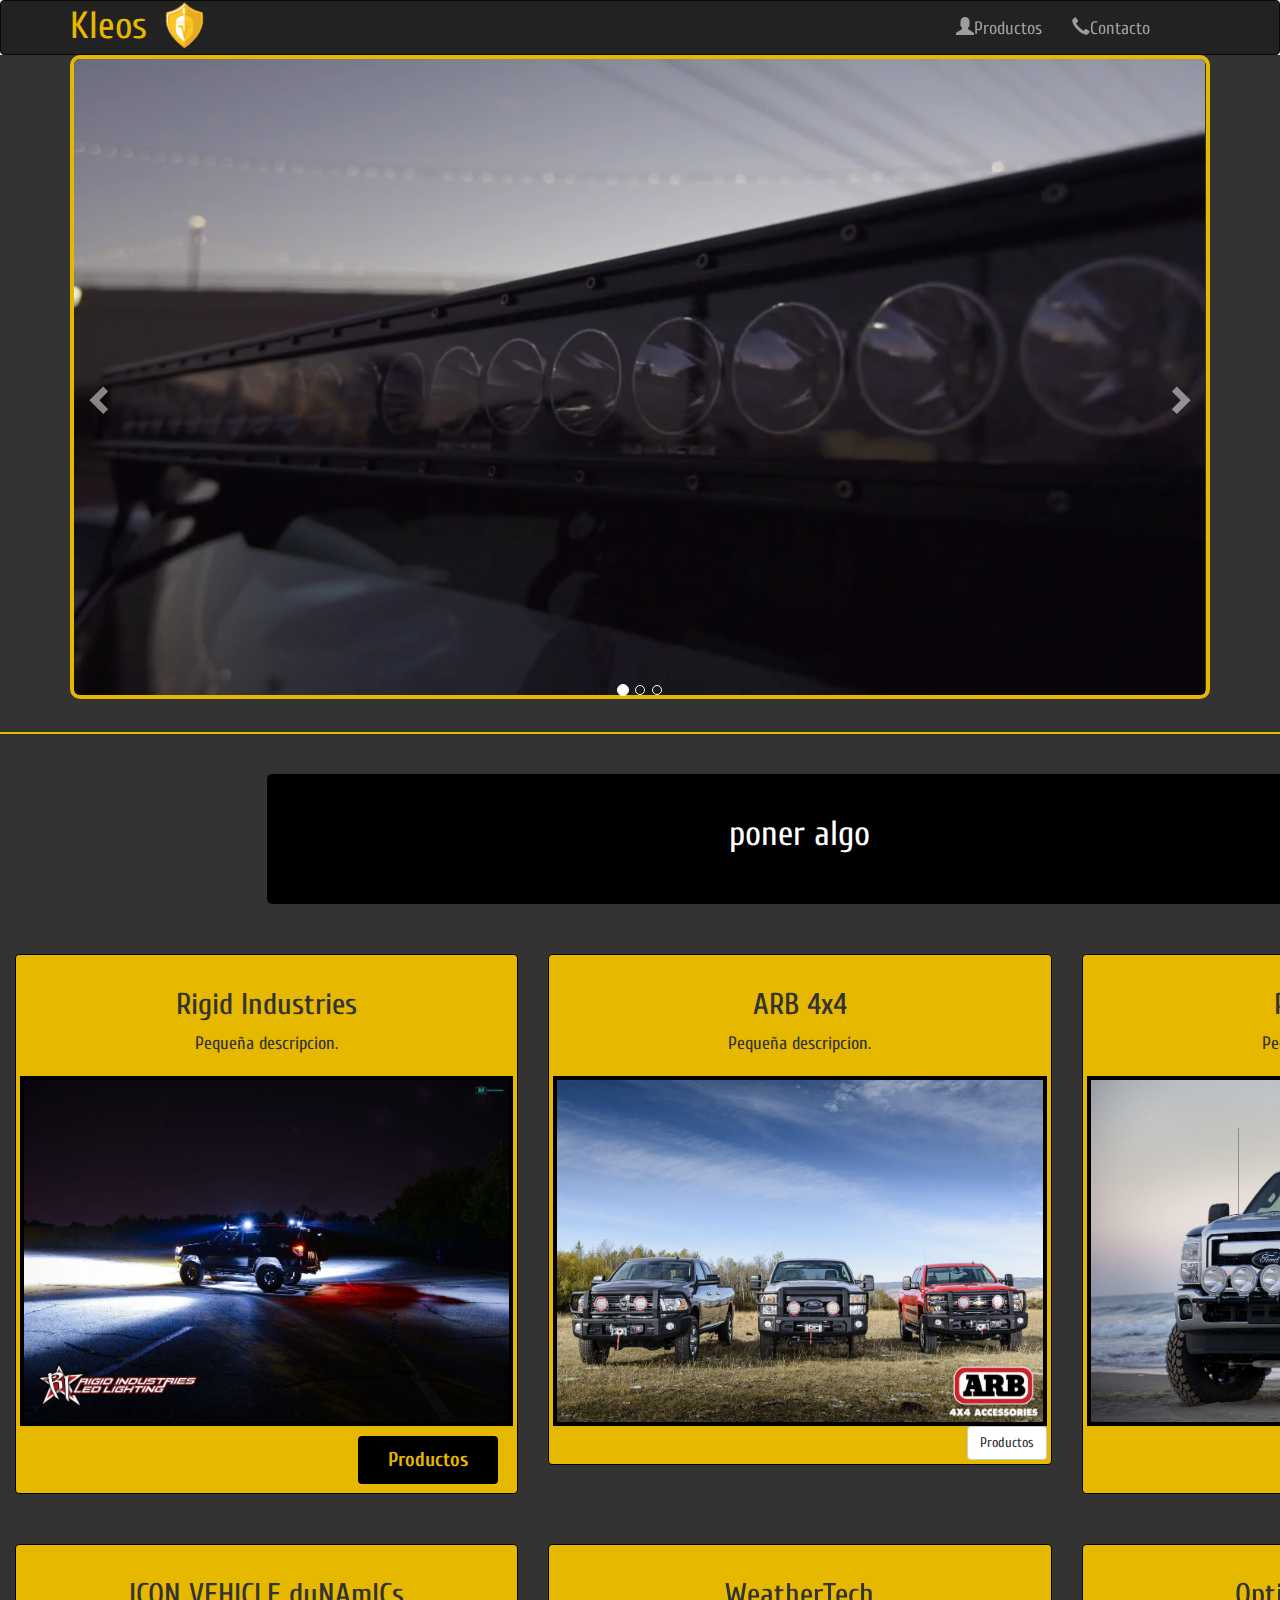
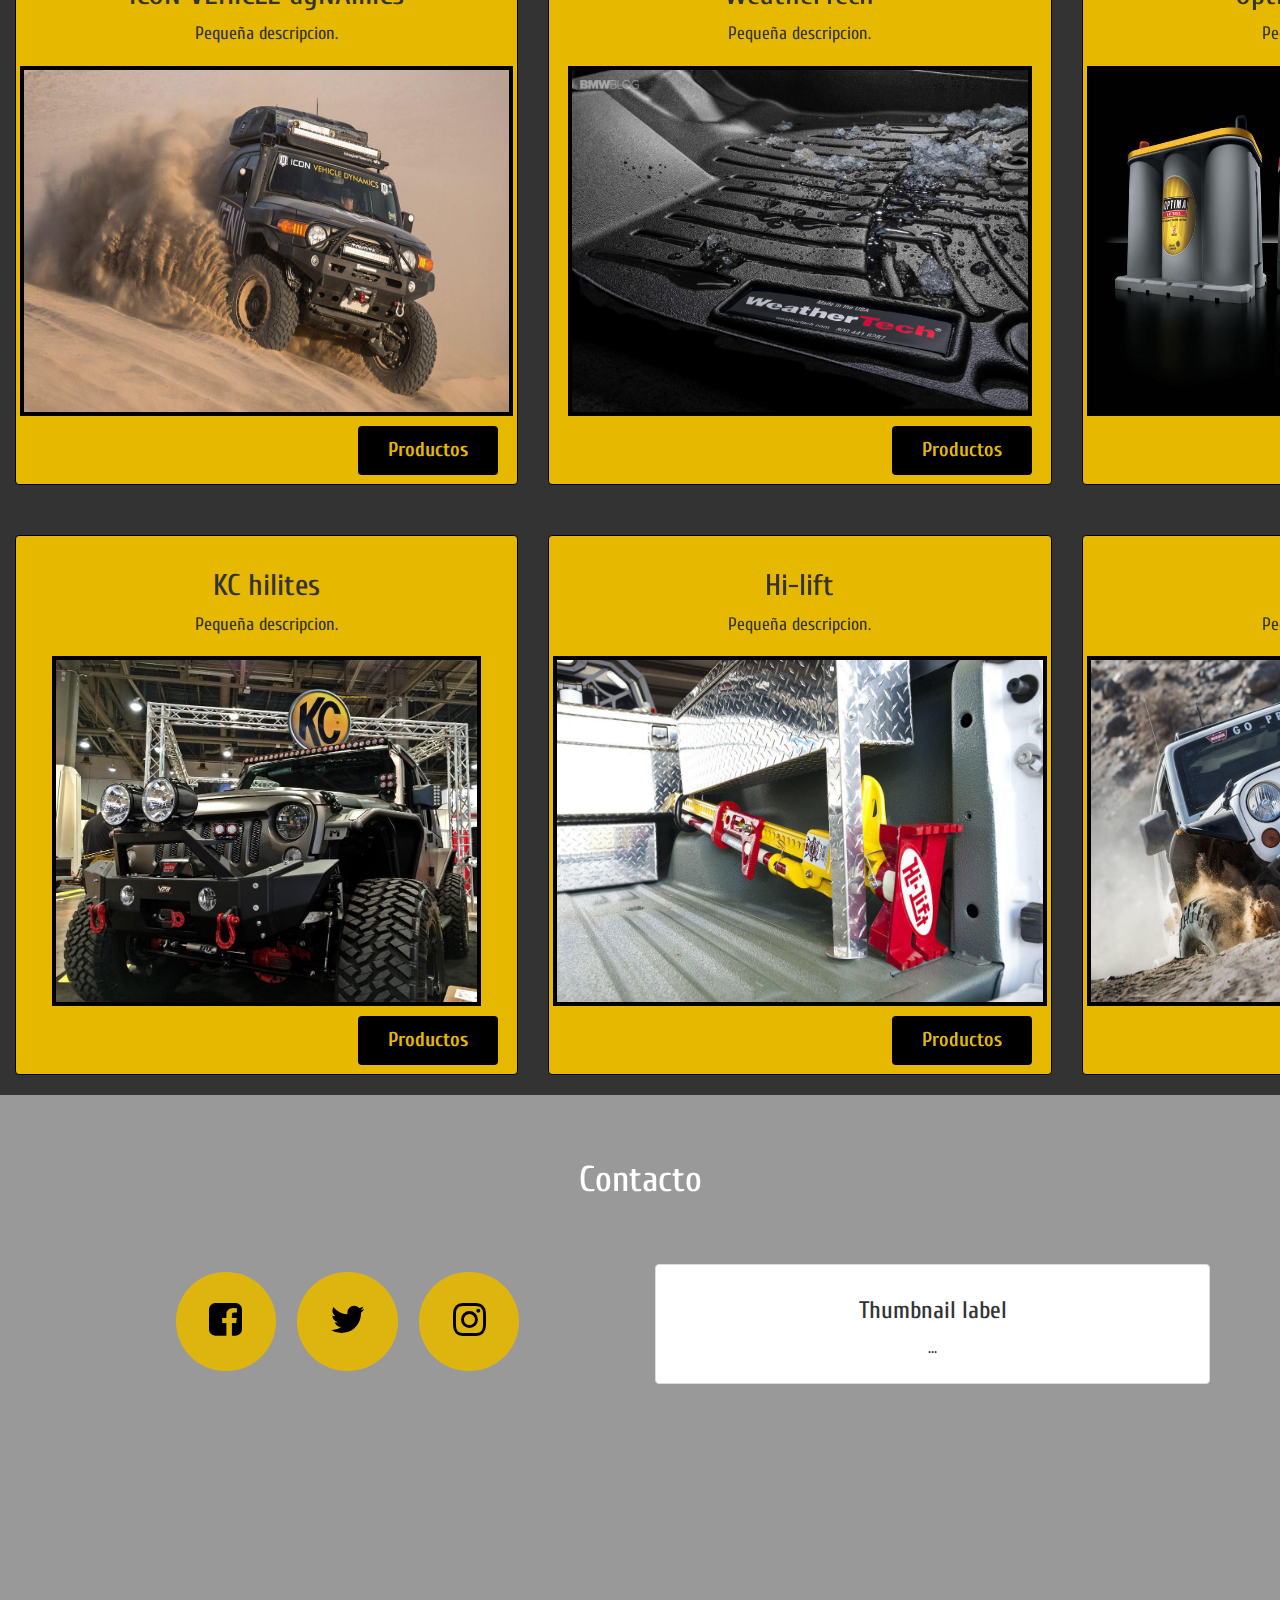
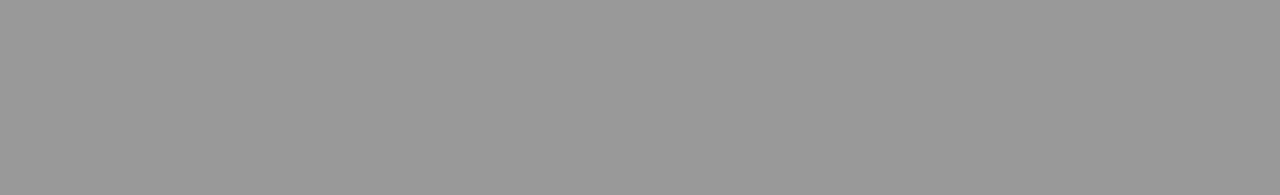
==== index.html @ 81c23a75 "Pagina Kleos" ====
<!DOCTYPE html>
<html>
<head>
	<title>Kleos Industries</title>
	<meta charset="utf-8">
	<link href="https://fonts.googleapis.com/css?family=Cuprum" rel="stylesheet">
	<link rel="stylesheet" href="https://maxcdn.bootstrapcdn.com/bootstrap/3.3.6/css/bootstrap.min.css">
	<link rel="stylesheet" type="text/css" href="CSS/style.css">
	<script src="https://ajax.googleapis.com/ajax/libs/jquery/1.12.2/jquery.min.js"></script>
	<script src="https://maxcdn.bootstrapcdn.com/bootstrap/3.3.6/js/bootstrap.min.js"></script>
	<link rel="stylesheet" href="https://maxcdn.bootstrapcdn.com/font-awesome/4.6.3/css/font-awesome.min.css">
</head>
<body>
	<header>
		<nav class="navbar navbar-inverse" id="nav">
		  <div class="container">
		    <div class="navbar-header">
		      <button type="button" class="navbar-toggle" data-toggle="collapse" data-target="#myNavbar">
		        <span class="icon-bar"></span>
		        <span class="icon-bar"></span>
		        <span class="icon-bar"></span>
		      </button>
		      <a href="index.html" class="navbar-brand" id="titulo">Kleos</a>
		      <a href="index.html"><img src="Images/simbolo.png" id="simbolo" alt="Simbolo"></a>
		    </div>
		  	<div class="collapse navbar-collapse" id="myNavbar">
		    	<ul class="nav navbar-nav navbar-right">
		        <li><a href="#prd1"><span class="glyphicon glyphicon-user"></span>Productos</a></li>
		        <li><a href="#sc1"><span class="glyphicon glyphicon-earphone"></span>Contacto</a></li>
		      </ul>
		    </div>
		  </div>
		</nav>

		<div id="carousel-example-generic" class="carousel slide" data-ride="carousel">
			<ol class="carousel-indicators">
			  <li data-target="#carousel-example-generic" data-slide-to="0" class="active"></li>
			  <li data-target="#carousel-example-generic" data-slide-to="1"></li>
			  <li data-target="#carousel-example-generic" data-slide-to="2"></li>
		  </ol>
		  <div class="carousel-inner" role="listbox">
			  <div class="item active" id="videocaru">
			    <video autoplay loop muted>
			      <source src="Images/rigid.mp4" type="video/mp4">
			    </video>

			  </div>
			  <div class="item" id="imgcaru">
			    <img src="Images/kleos.jpg" alt="Kleos Carrusel">
			    <div class="carousel-caption">

			    </div>
			  </div>
			</div>
			<a class="left carousel-control" id="control" href="#carousel-example-generic" role="button" data-slide="prev">
			  <span class="glyphicon glyphicon-chevron-left" aria-hidden="true"></span>
			  <span class="sr-only">Previous</span>
			</a>
			<a class="right carousel-control" id="control" href="#carousel-example-generic" role="button" data-slide="next">
			  <span class="glyphicon glyphicon-chevron-right" aria-hidden="true"></span>
			  <span class="sr-only">Next</span>
			</a>
		</div>
	</header>
	<section class="productos" id="prd1">
		<div class="container" id="prodc">
			<div class="row">
				<div class="col-xs-8 col-xs-offset-2 col-sm-6 col-md-8 col-md-offset-2" id="encabezado">
					<p class="text-center"> poner algo</p>
				</div>	
			</div>

			<div class="row">

				<div class="col-xs-10 col-xs-offset-1 col-sm-6 col-md-4 col-md-offset-0">
					<div class="thumbnail" id="box">
					  <div class="caption">
					    <h2>Rigid Industries</h2>
					    <p>Pequeña descripcion.</p>
					  </div>
					  <img src="Images/rigidi.jpg" alt="Rigid">
					  <div class=text-right>
					    <a href="productosrigid.html"><button class="btn-info btn"><strong>Productos</strong></button></a>
					  </div> 
					</div>
				</div>
				
				<div class="col-xs-10 col-xs-offset-1 col-sm-6 col-md-4 col-md-offset-0">
					<div class="thumbnail" id="box">
					  <div class="caption">
					    <h2>ARB 4x4</h2>
					    <p>Pequeña descripcion.</p>
					  </div>
					  <img src="Images/ARB.jpg" alt="Arb4x4">
					  <div class=text-right>
					    <a href="#" class="btn btn-default" role="button" data-toggle="modal" data-target="#arbmodal">Productos</a>
					  </div> 
					</div>
				</div>

				<div class="col-xs-10 col-xs-offset-1 col-sm-6 col-md-4 col-md-offset-0">
					<div class="thumbnail" id="box">
					  <div class="caption">
					    <h2>PRO COMP</h2>
					    <p>Pequeña descripcion.</p>
					  </div>
					  <img src="Images/procomp.jpg" alt="...">
					  <div class=text-right>
					    <a href="index2.html"><button class="btn-info btn"><strong>Productos</strong></button></a>
					  </div> 
					</div>
				</div>

				<div class="col-xs-10 col-xs-offset-1 col-sm-6 col-md-4 col-md-offset-0">
					<div class="thumbnail" id="box">
					  <div class="caption">
					    <h2>ICON VEHICLE dyNAmICs</h2>
					    <p>Pequeña descripcion.</p>
					  </div>
					  <img src="Images/ICONV.jpg" alt="...">
					  <div class=text-right>
					    <a href="index2.html"><button class="btn-info btn"><strong>Productos</strong></button></a>
					  </div> 
					</div>
				</div>

				<div class="col-xs-10 col-xs-offset-1 col-sm-6 col-md-4 col-md-offset-0">
					<div class="thumbnail" id="box">
					  <div class="caption">
					    <h2>WeatherTech</h2>
					    <p>Pequeña descripcion.</p>
					  </div>
					  <img src="Images/WET.jpg" alt="...">
					  <div class=text-right>
					    <a href="index2.html"><button class="btn-info btn"><strong>Productos</strong></button></a>
					  </div> 
					</div>
				</div>

				<div class="col-xs-10 col-xs-offset-1 col-sm-6 col-md-4 col-md-offset-0">
					<div class="thumbnail" id="box">
					  <div class="caption">
					    <h2>Optima Batteries</h2>
					    <p>Pequeña descripcion.</p>
					  </div>
					  <img src="Images/opti.jpg" alt="...">
					  <div class=text-right>
					    <a href="index2.html"><button class="btn-info btn"><strong>Productos</strong></button></a>
					  </div> 
					</div>
				</div>

				<div class="col-xs-10 col-xs-offset-1 col-sm-6 col-md-4 col-md-offset-0">
					<div class="thumbnail" id="box">
					  <div class="caption">
					    <h2>KC hilites</h2>
					    <p>Pequeña descripcion.</p>
					  </div>
					  <img src="Images/KC.jpg" alt="...">
					  <div class=text-right>
					    <a href="index2.html"><button class="btn-info btn"><strong>Productos</strong></button></a>
					  </div> 
					</div>
				</div>

				<div class="col-xs-10 col-xs-offset-1 col-sm-6 col-md-4 col-md-offset-0">
					<div class="thumbnail" id="box">
					  <div class="caption">
					    <h2>Hi-lift</h2>
					    <p>Pequeña descripcion.</p>
					  </div>
					  <img src="Images/hil.jpg" alt="...">
					  <div class=text-right>
					    <a href="index2.html"><button class="btn-info btn"><strong>Productos</strong></button></a>
					  </div> 
					</div>
				</div>

				<div class="col-xs-10 col-xs-offset-1 col-sm-6 col-md-4 col-md-offset-0">
					<div class="thumbnail" id="box">
					  <div class="caption">
					    <h2>WARN</h2>
					    <p>Pequeña descripcion.</p>
					  </div>
					  <img src="Images/warn.jpg" alt="...">
					  <div class=text-right>
					    <a href="index2.html"><button class="btn-info btn"><strong>Productos</strong></button></a>
					  </div> 
					</div>
				</div>
			</div>
		</div>
	</section>
	<section class="social" id="sc1">
		<video autoplay loop muted>
			<source src="Images/Rigidsocial1.mp4" type="video/mp4">
		</video>
		<div class="container">
			<div class="row">
				<h1 class="text-center">Contacto</h1>
				<div class="col-xs-8 col-xs-offset-2 col-sm-2 col-md-6 col-md-offset-0" id="simbsoci">
					<a href="" target="_blank"><i class="fa fa-facebook-square" aria-hidden="true"></i></a>
					<a href="" target="_blank"><i class="fa fa-twitter" aria-hidden="true"></i></a>
					<a href="" target="_blank"><i class="fa fa-instagram" aria-hidden="true"></i></a>
				</div>
				<div class="col-xs-8 col-xs-offset-2 col-sm-2 col-md-6 col-md-offset-0">
					<div class="thumbnail">
			     <div class="caption">
		        <h3>Thumbnail label</h3>
				        <p>...</p>
				    </div>
				  </div>	
				</div>
			</div>
		</div>
	</section>
	<div class="modal fade" id="arbmodal" role="dialog">
      <div class="modal-dialog">
        <div class="modal-content">
          <div class="modal-header">
            <button type="button" class="close" data-dismiss="modal">&times;</button>
            <h2 class="modal-title">ARB 4x4</h2>
          </div>
          <div class="modal-body">
          </div>
          <div class="modal-footer">
            <button type="button" class="btn btn-default" data-dismiss="modal">Cerrar</button>
          </div>
        </div>  
      </div>
    </div>
</body>
</html>
---- CSS/style.css ----
body{
	font-family: 'Cuprum', sans-serif;
	font-size: 18px;
}

#nav{
	margin-bottom: 0;
}

#titulo{
	color:#e6b800;
	font-size: 38px;
	text-decoration: none;
}

#simbolo{
	width: 45px;
}

#nav ul{
	margin-right: 30px;
}

#control {
    background: none;
}

.carousel-inner{
	text-align: center;
	background: #333;
	border-bottom:2px #e6b800 solid;
	padding-bottom: 0;
}

#videocaru{
	padding-bottom: 15px;
}

#imgcaru{
	padding-bottom: 25px;
}

.carousel img{
	width: 94%;
	position: center fixed;
	margin-left: auto;
	margin-right: auto;
	border:4px #e6b800 solid;
	border-radius: 10px;
}

.carousel video {	
	width: 89%;
	border:4px #e6b800 solid;
	border-radius: 10px;
}

#box{
	text-align: center;
	background: #e6b800;
	border-color: black;
	margin-top: 30px;
}

#box img{
	height: 350px;
}

.thumbnail button{
	color:#e6b800;
	border: none;
	font-size: 20px;
	margin:10px 15px 5px;
	padding: 10px 30px;
	background: black;
	webkit-transition: all .5s;
    -moz-transition: all .5s;
    transition: all .5s;
}

.thumbnail button:hover{
	background:#d9d9d9;
	color:black;	
}

#encabezado{
	color: white;
	background: black;
	font-size: 35px;
	padding: 35px 0;
	margin-top: 40px;
	margin-bottom: 20px;
	border-radius: 5px;
}

.productos{
	background:#333;
}

.productos img{
	border: 4px black solid;
}

.social{
	color: white;
	background:linear-gradient(rgba(0, 0, 0, 0.4), rgba(0, 0, 0, 0.4));
	text-align: center;	
	height: 700px;
}

.social h1{
	margin: 65px 0;
}

.social a{
	background-color:rgba(230, 184, 0, 0.9);
	color: black;
	padding: 5% 6% ;
	font-size: 38px;
	border-radius: 50%;
	font-weight: bold;
	margin: 0 8px;
	webkit-transition: all .5s;
    -moz-transition: all .5s;
    transition: all .5s;
}

.social a:hover {
	background-color:#d9d9d9;
}

#simbsoci{
	margin-top:30px;
	margin-bottom:60px;
}

.social video{
	position: fixed;
	top: 50%;
	left: 50%;
	min-width: 100%;
	min-height: 100%;	
	width: auto;
	height: auto;
	z-index: -100;
	transform: translateX(-50%) translateY(-50%);	
}

@media(min-width:1200px){
	#prodc{
		width: 1600px;
	}	

	#videocaru{
		padding-bottom: 25px;
	}

	#imgcaru{
		padding-bottom:40px; 
	}
}
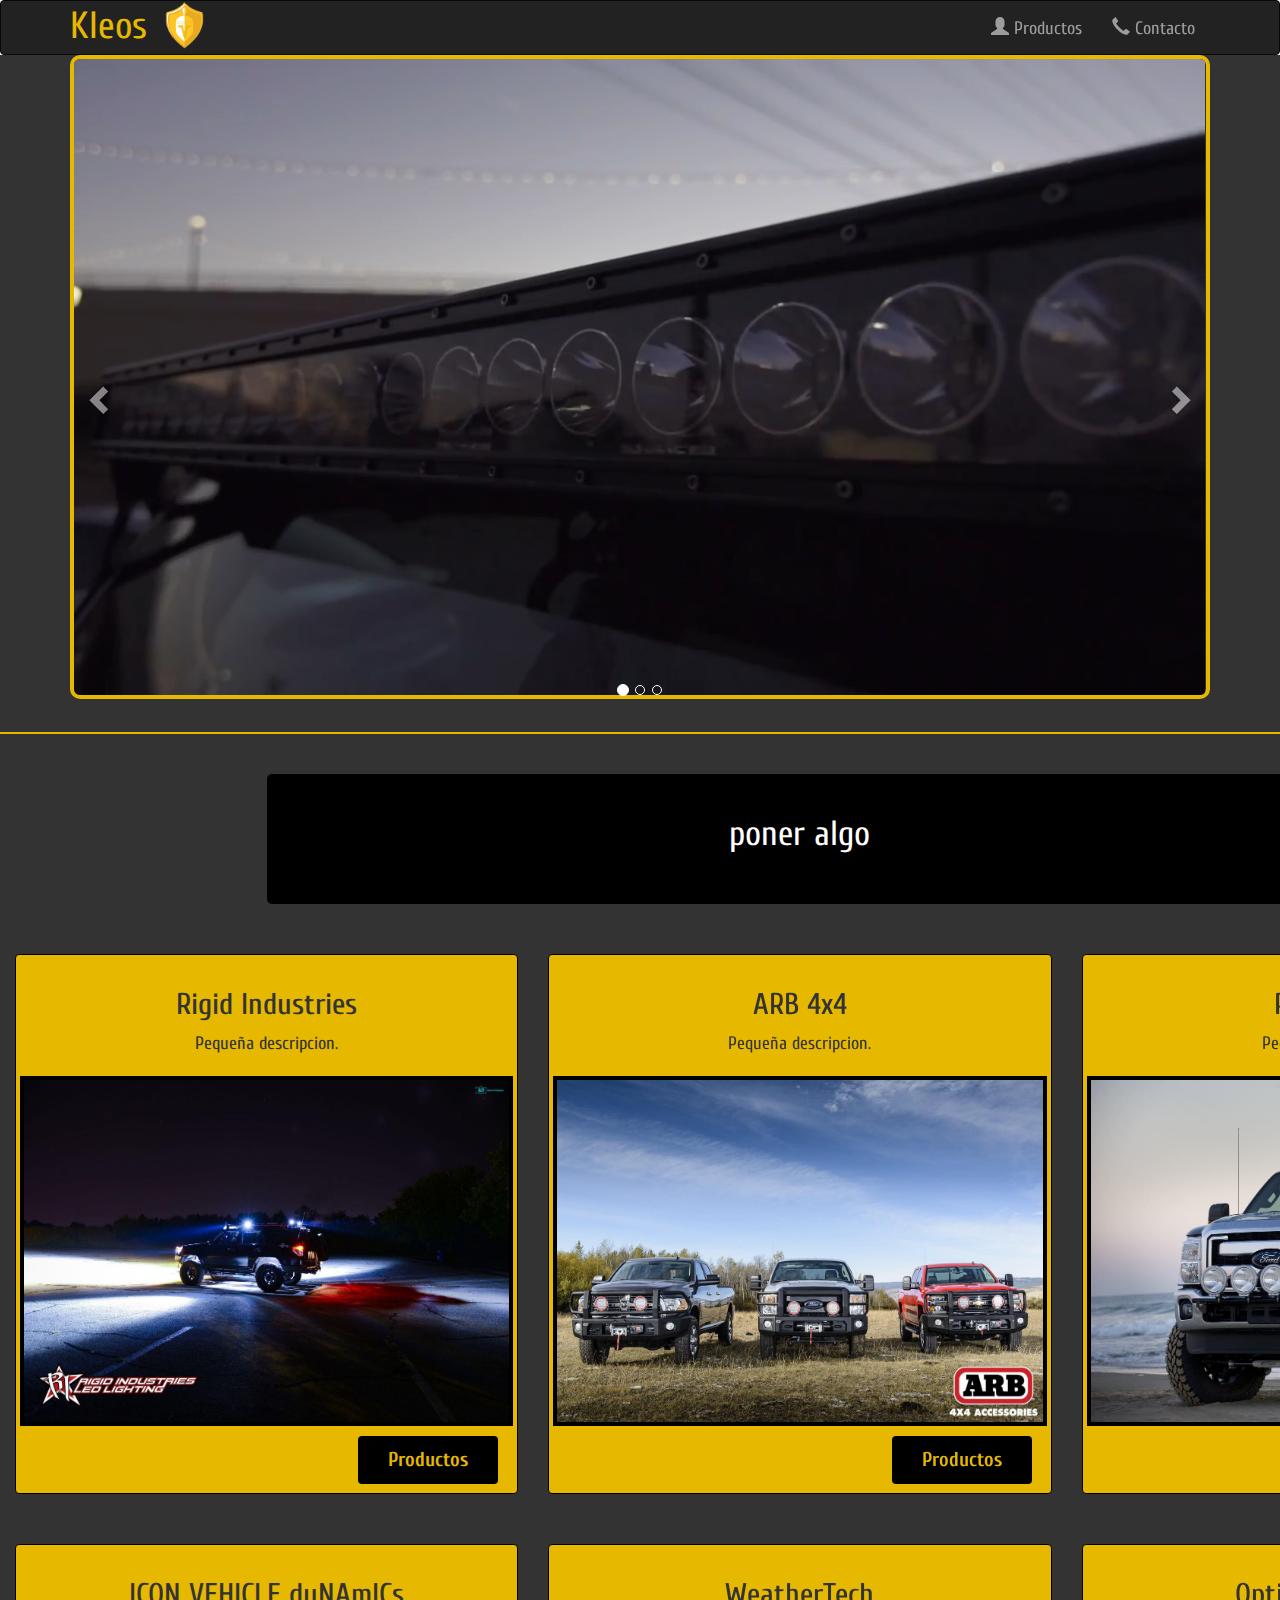
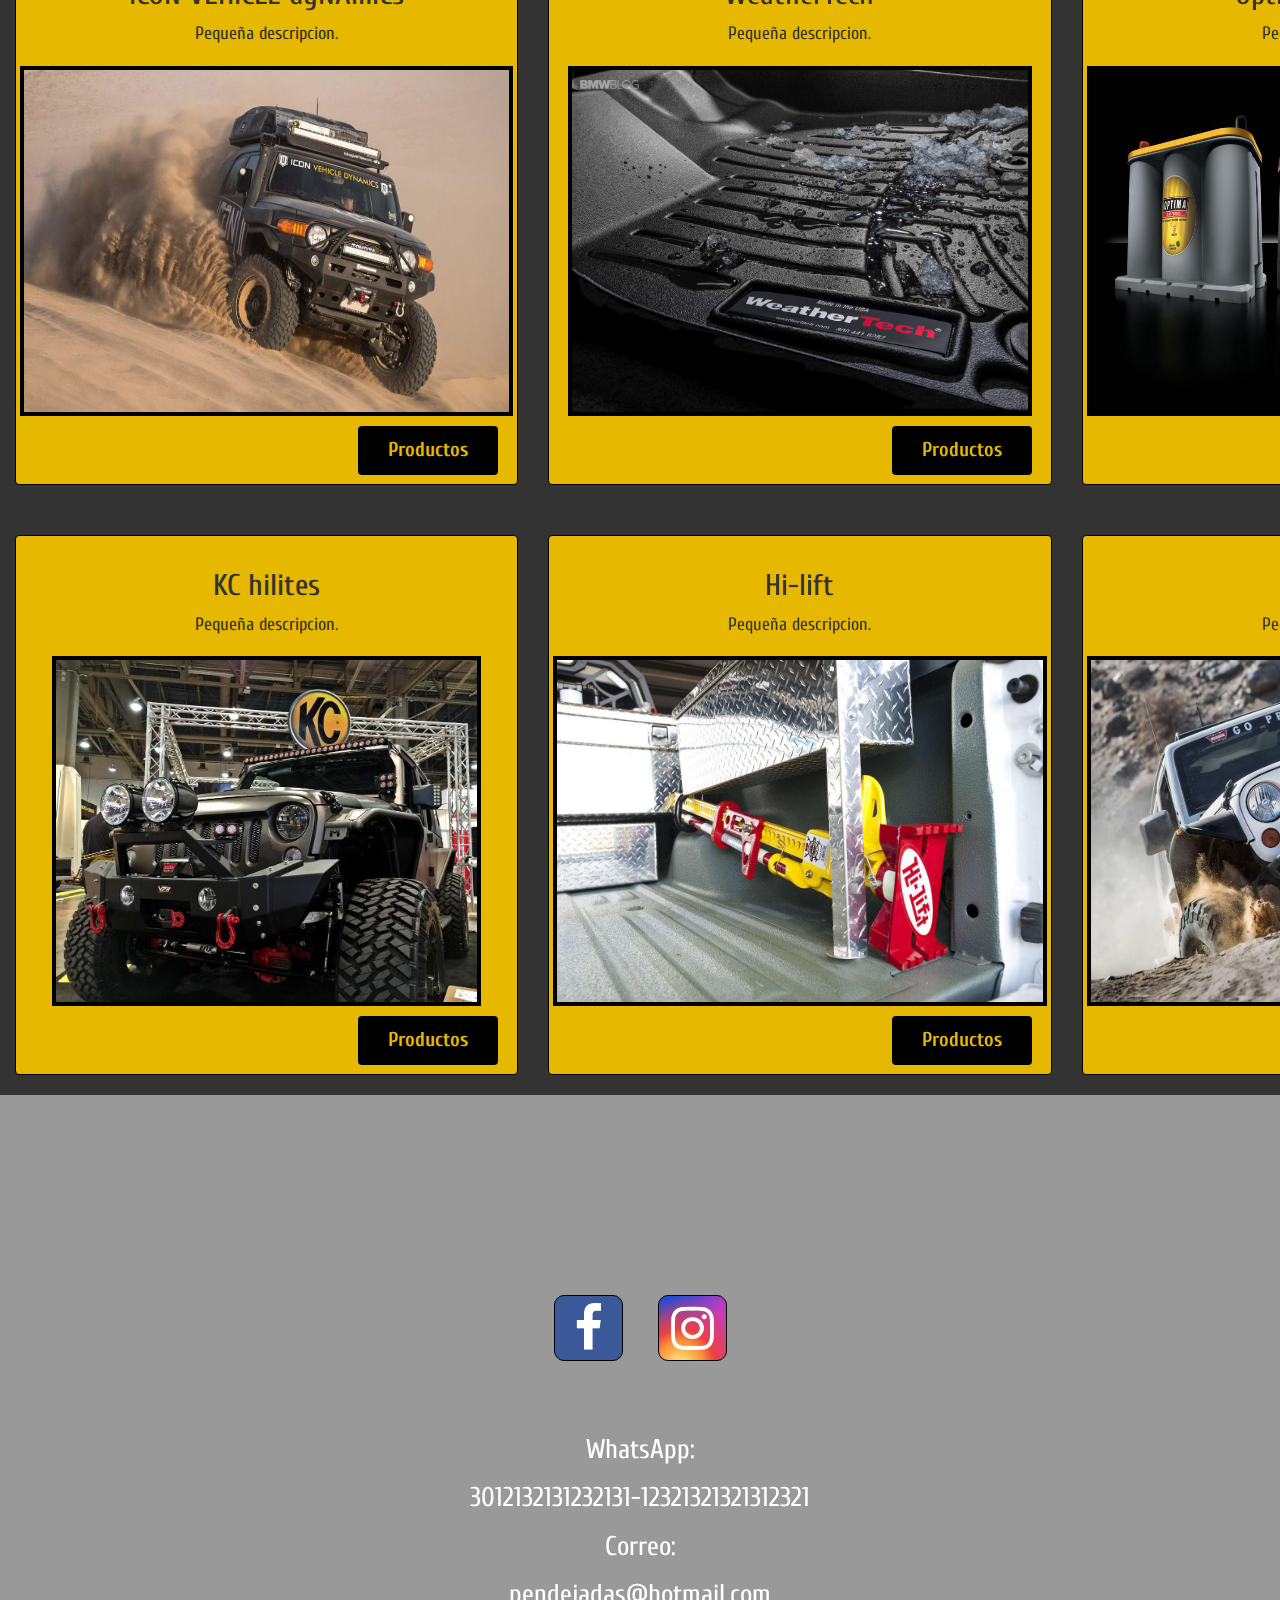
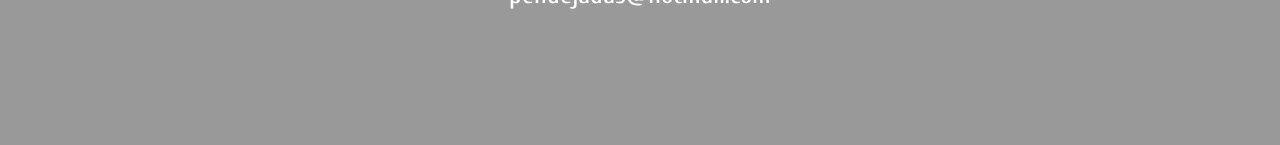
==== commit 236345c3: "Segunda version" ====
--- a/index.html
+++ b/index.html
@@ -2,6 +2,8 @@
 <html>
 <head>
 	<title>Kleos Industries</title>
+	<link rel="shortcut icon" href="Images/simbolo.png" type="">
+	<link rel="icon" href="Images/simbolo.png" type="">
 	<meta charset="utf-8">
 	<link href="https://fonts.googleapis.com/css?family=Cuprum" rel="stylesheet">
 	<link rel="stylesheet" href="https://maxcdn.bootstrapcdn.com/bootstrap/3.3.6/css/bootstrap.min.css">
@@ -25,8 +27,8 @@
 		    </div>
 		  	<div class="collapse navbar-collapse" id="myNavbar">
 		    	<ul class="nav navbar-nav navbar-right">
-		        <li><a href="#prd1"><span class="glyphicon glyphicon-user"></span>Productos</a></li>
-		        <li><a href="#sc1"><span class="glyphicon glyphicon-earphone"></span>Contacto</a></li>
+		        <li><a href="#prd1"><span class="glyphicon glyphicon-user"></span> Productos</a></li>
+		        <li><a href="#sc1"><span class="glyphicon glyphicon-earphone"></span> Contacto</a></li>
 		      </ul>
 		    </div>
 		  </div>
@@ -65,14 +67,14 @@
 	<section class="productos" id="prd1">
 		<div class="container" id="prodc">
 			<div class="row">
-				<div class="col-xs-8 col-xs-offset-2 col-sm-6 col-md-8 col-md-offset-2" id="encabezado">
+				<div class="col-xs-8 col-xs-offset-2 col-sm-6 col-sm-offset-2 col-md-8 col-md-offset-2" id="encabezado">
 					<p class="text-center"> poner algo</p>
 				</div>	
 			</div>
 
 			<div class="row">
 
-				<div class="col-xs-10 col-xs-offset-1 col-sm-6 col-md-4 col-md-offset-0">
+				<div class="col-xs-10 col-xs-offset-1 col-sm-4 col-md-offset-2 col-md-4 col-md-offset-0">
 					<div class="thumbnail" id="box">
 					  <div class="caption">
 					    <h2>Rigid Industries</h2>
@@ -80,25 +82,25 @@
 					  </div>
 					  <img src="Images/rigidi.jpg" alt="Rigid">
 					  <div class=text-right>
+					    <a href="Productos/productosrigid.html"><button class="btn-info btn"><strong>Productos</strong></button></a>
+					  </div> 
+					</div>
+				</div>
+				
+				<div class="col-xs-10 col-xs-offset-1 col-sm-4 col-md-offset-2 col-md-4 col-md-offset-0">
+					<div class="thumbnail" id="box">
+					  <div class="caption">
+					    <h2>ARB 4x4</h2>
+					    <p>Pequeña descripcion.</p>
+					  </div>
+					  <img src="Images/ARB.jpg" alt="Arb4x4">
+					  <div class=text-right>
 					    <a href="productosrigid.html"><button class="btn-info btn"><strong>Productos</strong></button></a>
 					  </div> 
 					</div>
 				</div>
-				
-				<div class="col-xs-10 col-xs-offset-1 col-sm-6 col-md-4 col-md-offset-0">
-					<div class="thumbnail" id="box">
-					  <div class="caption">
-					    <h2>ARB 4x4</h2>
-					    <p>Pequeña descripcion.</p>
-					  </div>
-					  <img src="Images/ARB.jpg" alt="Arb4x4">
-					  <div class=text-right>
-					    <a href="#" class="btn btn-default" role="button" data-toggle="modal" data-target="#arbmodal">Productos</a>
-					  </div> 
-					</div>
-				</div>
-
-				<div class="col-xs-10 col-xs-offset-1 col-sm-6 col-md-4 col-md-offset-0">
+
+				<div class="col-xs-10 col-xs-offset-1 col-sm-4 col-md-offset-2 col-md-4 col-md-offset-0">
 					<div class="thumbnail" id="box">
 					  <div class="caption">
 					    <h2>PRO COMP</h2>
@@ -111,7 +113,7 @@
 					</div>
 				</div>
 
-				<div class="col-xs-10 col-xs-offset-1 col-sm-6 col-md-4 col-md-offset-0">
+				<div class="col-xs-10 col-xs-offset-1 col-sm-4 col-md-offset-2 col-md-4 col-md-offset-0">
 					<div class="thumbnail" id="box">
 					  <div class="caption">
 					    <h2>ICON VEHICLE dyNAmICs</h2>
@@ -124,7 +126,7 @@
 					</div>
 				</div>
 
-				<div class="col-xs-10 col-xs-offset-1 col-sm-6 col-md-4 col-md-offset-0">
+				<div class="col-xs-10 col-xs-offset-1 col-sm-4 col-md-offset-2 col-md-4 col-md-offset-0">
 					<div class="thumbnail" id="box">
 					  <div class="caption">
 					    <h2>WeatherTech</h2>
@@ -137,7 +139,7 @@
 					</div>
 				</div>
 
-				<div class="col-xs-10 col-xs-offset-1 col-sm-6 col-md-4 col-md-offset-0">
+				<div class="col-xs-10 col-xs-offset-1 col-sm-4 col-md-offset-2 col-md-4 col-md-offset-0">
 					<div class="thumbnail" id="box">
 					  <div class="caption">
 					    <h2>Optima Batteries</h2>
@@ -150,7 +152,7 @@
 					</div>
 				</div>
 
-				<div class="col-xs-10 col-xs-offset-1 col-sm-6 col-md-4 col-md-offset-0">
+				<div class="col-xs-10 col-xs-offset-1 col-sm-4 col-md-offset-2 col-md-4 col-md-offset-0">
 					<div class="thumbnail" id="box">
 					  <div class="caption">
 					    <h2>KC hilites</h2>
@@ -163,7 +165,7 @@
 					</div>
 				</div>
 
-				<div class="col-xs-10 col-xs-offset-1 col-sm-6 col-md-4 col-md-offset-0">
+				<div class="col-xs-10 col-xs-offset-1 col-sm-4 col-md-offset-2 col-md-4 col-md-offset-0">
 					<div class="thumbnail" id="box">
 					  <div class="caption">
 					    <h2>Hi-lift</h2>
@@ -176,7 +178,7 @@
 					</div>
 				</div>
 
-				<div class="col-xs-10 col-xs-offset-1 col-sm-6 col-md-4 col-md-offset-0">
+				<div class="col-xs-10 col-xs-offset-1 col-sm-4 col-md-offset-2 col-md-4 col-md-offset-0">
 					<div class="thumbnail" id="box">
 					  <div class="caption">
 					    <h2>WARN</h2>
@@ -195,22 +197,16 @@
 		<video autoplay loop muted>
 			<source src="Images/Rigidsocial1.mp4" type="video/mp4">
 		</video>
-		<div class="container">
-			<div class="row">
-				<h1 class="text-center">Contacto</h1>
-				<div class="col-xs-8 col-xs-offset-2 col-sm-2 col-md-6 col-md-offset-0" id="simbsoci">
-					<a href="" target="_blank"><i class="fa fa-facebook-square" aria-hidden="true"></i></a>
-					<a href="" target="_blank"><i class="fa fa-twitter" aria-hidden="true"></i></a>
-					<a href="" target="_blank"><i class="fa fa-instagram" aria-hidden="true"></i></a>
-				</div>
-				<div class="col-xs-8 col-xs-offset-2 col-sm-2 col-md-6 col-md-offset-0">
-					<div class="thumbnail">
-			     <div class="caption">
-		        <h3>Thumbnail label</h3>
-				        <p>...</p>
-				    </div>
-				  </div>	
-				</div>
+		<div class="container" id="editsocial">
+			<div id="socicon">
+				<a href="" target="_blank"><i class="fa fa-facebook" id="face" aria-hidden="true"></i></a>
+				<a href="" target="_blank"><i class="fa fa-instagram" id="insta" aria-hidden="true"></i></a>								
+			</div>
+			<div id="num">
+		    <p>WhatsApp:</p>
+				<p>3012132131232131-12321321321312321</p>
+				<p>Correo:</p>
+				<p>pendejadas@hotmail.com</p>
 			</div>
 		</div>
 	</section>
--- a/CSS/style.css
+++ b/CSS/style.css
@@ -15,10 +15,6 @@
 
 #simbolo{
 	width: 45px;
-}
-
-#nav ul{
-	margin-right: 30px;
 }
 
 #control {
@@ -102,36 +98,51 @@
 }
 
 .social{
+	margin top: auto;
+	margin-bottom: auto;
 	color: white;
+	text-align: center;	
+	height: 650px;
 	background:linear-gradient(rgba(0, 0, 0, 0.4), rgba(0, 0, 0, 0.4));
-	text-align: center;	
-	height: 700px;
 }
 
-.social h1{
-	margin: 65px 0;
+
+#socicon{
+	margin-top: 200px;
+	margin-bottom: 70px;
 }
 
-.social a{
-	background-color:rgba(230, 184, 0, 0.9);
-	color: black;
-	padding: 5% 6% ;
-	font-size: 38px;
-	border-radius: 50%;
-	font-weight: bold;
-	margin: 0 8px;
+.social #insta{
+	border: 1.5px black solid;
+	margin-left: 30px;
+	padding:7px 12px;
+	border-radius: 10px;
+	font-size: 50px;
+	color: white;
+	background: linear-radial-gradient(32% 106%, circle cover, rgb(255, 225, 125) 0%, rgb(255, 205, 105) 10%, rgb(250, 145, 55) 28%, rgb(235, 65, 65) 42%, transparent 82%), -webkit-linear-gradient(-45deg, rgb(35, 75, 215) 12%, rgb(195, 60, 190) 58%);
+	background: radial-gradient(circle farthest-corner at 32% 106%, rgb(255, 225, 125) 0%, rgb(255, 205, 105) 10%, rgb(250, 145, 55) 28%, rgb(235, 65, 65) 42%, transparent 82%), linear-gradient(135deg, rgb(35, 75, 215) 12%, rgb(195, 60, 190) 58%);
+    transition: all 1s;
+}
+
+.social #face{
+	border: 1.5px black solid;
+	background-color:#3b5998;
+	color: white;
+	border-radius: 10px;
+	padding:7px 19px;
+	font-size: 50px;
 	webkit-transition: all .5s;
     -moz-transition: all .5s;
     transition: all .5s;
 }
 
-.social a:hover {
-	background-color:#d9d9d9;
+.social #insta:hover, #face:hover {
+	background:#e6b800;
+	color: black;
 }
 
-#simbsoci{
-	margin-top:30px;
-	margin-bottom:60px;
+.social #num{
+	font-size: 27px;	
 }
 
 .social video{
@@ -144,6 +155,7 @@
 	height: auto;
 	z-index: -100;
 	transform: translateX(-50%) translateY(-50%);	
+	opacity: 0.8px;
 }
 
 @media(min-width:1200px){
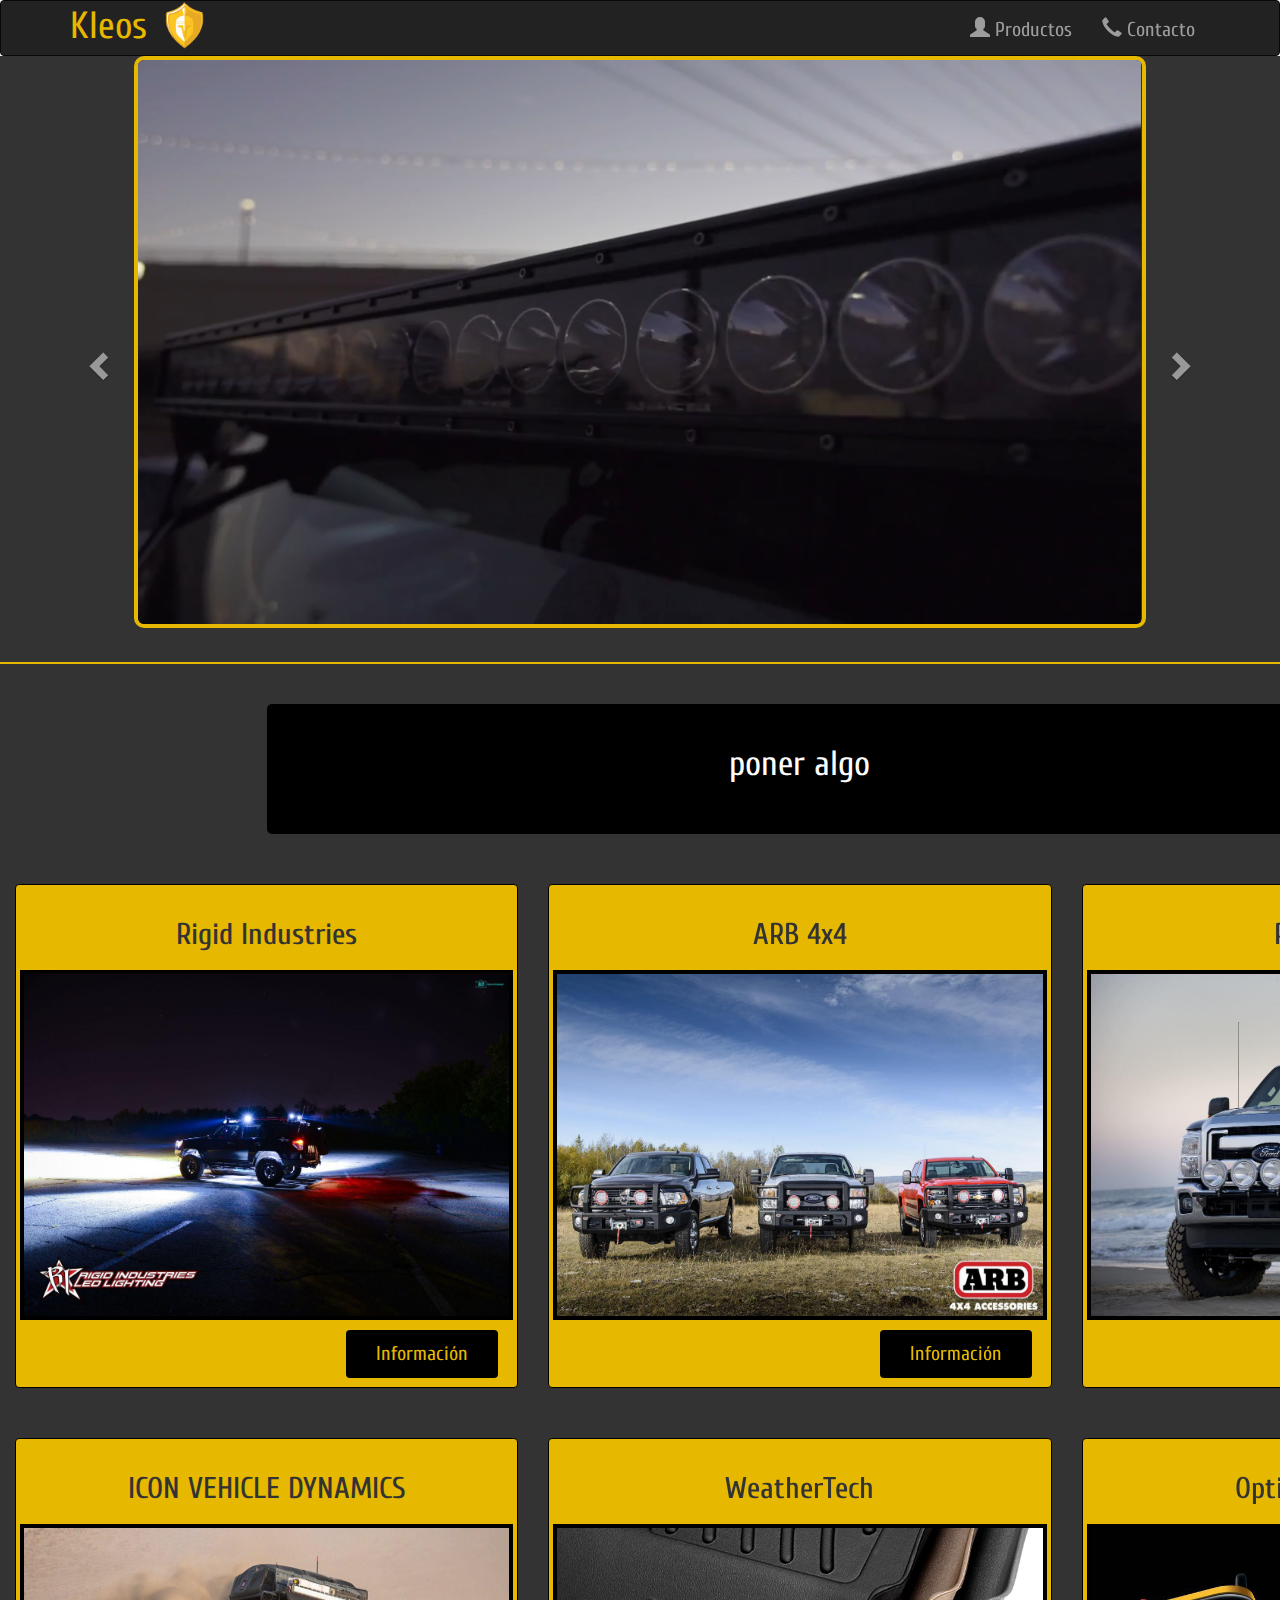
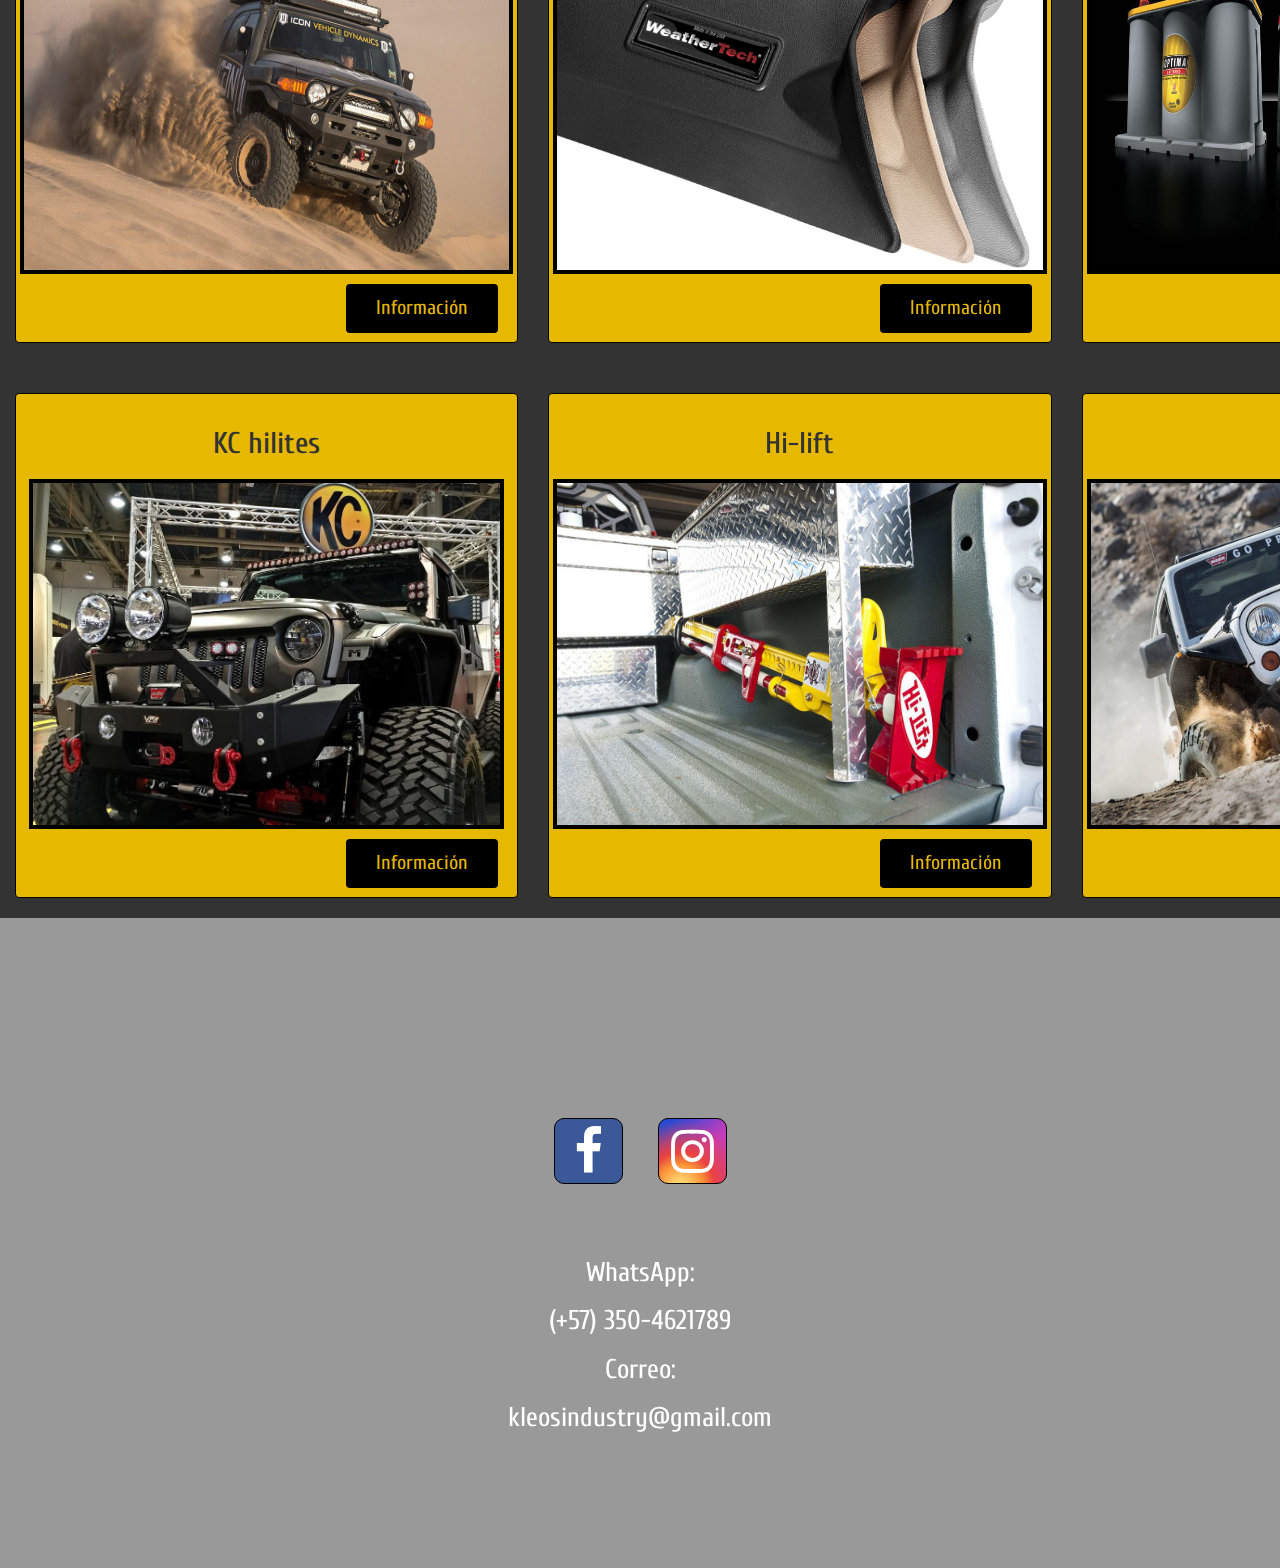
==== commit 24c6f0fa: "Tercera version" ====
--- a/index.html
+++ b/index.html
@@ -35,11 +35,6 @@
 		</nav>
 
 		<div id="carousel-example-generic" class="carousel slide" data-ride="carousel">
-			<ol class="carousel-indicators">
-			  <li data-target="#carousel-example-generic" data-slide-to="0" class="active"></li>
-			  <li data-target="#carousel-example-generic" data-slide-to="1"></li>
-			  <li data-target="#carousel-example-generic" data-slide-to="2"></li>
-		  </ol>
 		  <div class="carousel-inner" role="listbox">
 			  <div class="item active" id="videocaru">
 			    <video autoplay loop muted>
@@ -78,11 +73,10 @@
 					<div class="thumbnail" id="box">
 					  <div class="caption">
 					    <h2>Rigid Industries</h2>
-					    <p>Pequeña descripcion.</p>
 					  </div>
 					  <img src="Images/rigidi.jpg" alt="Rigid">
 					  <div class=text-right>
-					    <a href="Productos/productosrigid.html"><button class="btn-info btn"><strong>Productos</strong></button></a>
+					  	<a href="#" class="btn btn-default" role="button" data-toggle="modal" data-target="#RigidModal">Información</a>
 					  </div> 
 					</div>
 				</div>
@@ -91,11 +85,10 @@
 					<div class="thumbnail" id="box">
 					  <div class="caption">
 					    <h2>ARB 4x4</h2>
-					    <p>Pequeña descripcion.</p>
 					  </div>
 					  <img src="Images/ARB.jpg" alt="Arb4x4">
 					  <div class=text-right>
-					    <a href="productosrigid.html"><button class="btn-info btn"><strong>Productos</strong></button></a>
+					    <a href="#" class="btn btn-default" role="button" data-toggle="modal" data-target="#ARBmodal">Información</a>
 					  </div> 
 					</div>
 				</div>
@@ -104,24 +97,22 @@
 					<div class="thumbnail" id="box">
 					  <div class="caption">
 					    <h2>PRO COMP</h2>
-					    <p>Pequeña descripcion.</p>
 					  </div>
 					  <img src="Images/procomp.jpg" alt="...">
 					  <div class=text-right>
-					    <a href="index2.html"><button class="btn-info btn"><strong>Productos</strong></button></a>
-					  </div> 
-					</div>
-				</div>
-
-				<div class="col-xs-10 col-xs-offset-1 col-sm-4 col-md-offset-2 col-md-4 col-md-offset-0">
-					<div class="thumbnail" id="box">
-					  <div class="caption">
-					    <h2>ICON VEHICLE dyNAmICs</h2>
-					    <p>Pequeña descripcion.</p>
+					    <a href="#" class="btn btn-default" role="button" data-toggle="modal" data-target="#PROmodal">Información</a>
+					  </div> 
+					</div>
+				</div>
+
+				<div class="col-xs-10 col-xs-offset-1 col-sm-4 col-md-offset-2 col-md-4 col-md-offset-0">
+					<div class="thumbnail" id="box">
+					  <div class="caption">
+					    <h2>ICON VEHICLE DYNAMICS</h2>
 					  </div>
 					  <img src="Images/ICONV.jpg" alt="...">
 					  <div class=text-right>
-					    <a href="index2.html"><button class="btn-info btn"><strong>Productos</strong></button></a>
+					    <a href="#" class="btn btn-default" role="button" data-toggle="modal" data-target="#iconmodal">Información</a>
 					  </div> 
 					</div>
 				</div>
@@ -130,11 +121,10 @@
 					<div class="thumbnail" id="box">
 					  <div class="caption">
 					    <h2>WeatherTech</h2>
-					    <p>Pequeña descripcion.</p>
 					  </div>
 					  <img src="Images/WET.jpg" alt="...">
 					  <div class=text-right>
-					    <a href="index2.html"><button class="btn-info btn"><strong>Productos</strong></button></a>
+					    <a href="#" class="btn btn-default" role="button" data-toggle="modal" data-target="#weathermodal">Información</a>
 					  </div> 
 					</div>
 				</div>
@@ -143,11 +133,10 @@
 					<div class="thumbnail" id="box">
 					  <div class="caption">
 					    <h2>Optima Batteries</h2>
-					    <p>Pequeña descripcion.</p>
 					  </div>
 					  <img src="Images/opti.jpg" alt="...">
 					  <div class=text-right>
-					    <a href="index2.html"><button class="btn-info btn"><strong>Productos</strong></button></a>
+					    <a href="#" class="btn btn-default" role="button" data-toggle="modal" data-target="#OPTIMAmodal">Información</a>
 					  </div> 
 					</div>
 				</div>
@@ -156,11 +145,10 @@
 					<div class="thumbnail" id="box">
 					  <div class="caption">
 					    <h2>KC hilites</h2>
-					    <p>Pequeña descripcion.</p>
 					  </div>
 					  <img src="Images/KC.jpg" alt="...">
 					  <div class=text-right>
-					    <a href="index2.html"><button class="btn-info btn"><strong>Productos</strong></button></a>
+					    <a href="#" class="btn btn-default" role="button" data-toggle="modal" data-target="#kcmodal">Información</a>
 					  </div> 
 					</div>
 				</div>
@@ -169,11 +157,11 @@
 					<div class="thumbnail" id="box">
 					  <div class="caption">
 					    <h2>Hi-lift</h2>
-					    <p>Pequeña descripcion.</p>
+
 					  </div>
 					  <img src="Images/hil.jpg" alt="...">
 					  <div class=text-right>
-					    <a href="index2.html"><button class="btn-info btn"><strong>Productos</strong></button></a>
+					    <a href="#" class="btn btn-default" role="button" data-toggle="modal" data-target="#hiliftmodal">Información</a>
 					  </div> 
 					</div>
 				</div>
@@ -182,11 +170,10 @@
 					<div class="thumbnail" id="box">
 					  <div class="caption">
 					    <h2>WARN</h2>
-					    <p>Pequeña descripcion.</p>
 					  </div>
 					  <img src="Images/warn.jpg" alt="...">
 					  <div class=text-right>
-					    <a href="index2.html"><button class="btn-info btn"><strong>Productos</strong></button></a>
+					    <a href="#" class="btn btn-default" role="button" data-toggle="modal" data-target="#warnmodal">Información</a>
 					  </div> 
 					</div>
 				</div>
@@ -199,31 +186,355 @@
 		</video>
 		<div class="container" id="editsocial">
 			<div id="socicon">
-				<a href="" target="_blank"><i class="fa fa-facebook" id="face" aria-hidden="true"></i></a>
-				<a href="" target="_blank"><i class="fa fa-instagram" id="insta" aria-hidden="true"></i></a>								
+				<a href="https://www.facebook.com/kleosindustry" target="_blank"><i class="fa fa-facebook" id="face" aria-hidden="true"></i></a>
+				<a href="https://www.instagram.com/kleosindustry/" target="_blank"><i class="fa fa-instagram" id="insta" aria-hidden="true"></i></a>								
 			</div>
 			<div id="num">
-		    <p>WhatsApp:</p>
-				<p>3012132131232131-12321321321312321</p>
+		    	<p>WhatsApp:</p>
+				<p>(+57) 350-4621789</p>
 				<p>Correo:</p>
-				<p>pendejadas@hotmail.com</p>
+				<p>kleosindustry@gmail.com</p>
 			</div>
 		</div>
 	</section>
-	<div class="modal fade" id="arbmodal" role="dialog">
-      <div class="modal-dialog">
-        <div class="modal-content">
-          <div class="modal-header">
-            <button type="button" class="close" data-dismiss="modal">&times;</button>
-            <h2 class="modal-title">ARB 4x4</h2>
-          </div>
-          <div class="modal-body">
-          </div>
-          <div class="modal-footer">
-            <button type="button" class="btn btn-default" data-dismiss="modal">Cerrar</button>
-          </div>
-        </div>  
-      </div>
-    </div>
+
+
+	<div class="modal fade bs-example-modal-lg" tabindex="-1" role="dialog" aria-labelledby="myLargeModalLabel" id="RigidModal">
+  		<div class="modal-dialog modal-lg">
+      		<div class="modal-content">
+        		<div class="modal-header">
+         			<button type="button" class="close" data-dismiss="modal" id="botcerrar">&times;</button>
+          			<img src="Images/Logo Rigid.png" width="50%">
+        		</div>
+        		<div class="modal-body">
+          			<div class="row">
+          				<div class="col-xs-6">
+							<p class="text-center">
+							Sin duda alguna Rigid Industries es la mejor marca de luces led en el mercado. Perfecta para vehículos todo terreno, Rigid LED Lights ha creado las luces más eficientes y duraderas para todas tus necedidades. Ademas, hay de todos los tamaños, para que así puedas customizar tu vehiculo como más te guste.
+							</p>
+          				</div>
+          				<div class="col-xs-6 ">
+          					<img src="Images/rigidmodal1.jpg" alt="Rigid" width="100%">
+          				</div>
+          			</div>
+          			<div class="row">
+          				<div class="col-xs-12">
+          					<img src="Images/rigidmodal2.jpg" alt="Rigid" width="100%"> 
+          				</div>
+          			</div>
+         			<hr>
+          			<div class="row">
+          				<div class="col-xs-12">
+          					<h2 class="text-center"><strong>Contáctanos para más información.</strong></h2>
+          				</div>
+          			</div>
+        		</div>
+        		<div class="modal-footer">
+          			<button type="button" class="btn btn-default" data-dismiss="modal">Cerrar</button>
+        		</div>
+      		</div>  
+    	</div>
+  	</div>
+
+  	<div class="modal fade bs-example-modal-lg" tabindex="-1" role="dialog" aria-labelledby="myLargeModalLabel" id="ARBmodal">
+  		<div class="modal-dialog modal-lg">
+      		<div class="modal-content">
+        		<div class="modal-header">
+         			<button type="button" class="close" data-dismiss="modal" id="botcerrar">&times;</button>
+         			<div class="text-center">
+         				<img src="Images/arbmodal1.jpg">
+         			</div>
+        		</div>
+        		<div class="modal-body">
+          			<div class="row">
+          				<div class="col-xs-8 col-xs-offset-2">
+							<p class="text-center">
+							La marca mas grande de accesorios 4x4 en australia, se caracteriza por calidad, durabilidad y funcionalidad en sus productos, Ofrecemos desde suspensiones OLD MAN EMU a winches Warn y bloqueos de diferencial Air Lockers.
+							</p>
+          				</div>
+          			</div>
+          			<div class="row">
+          				<div class="col-xs-12">
+          					<img src="Images/arbmodal3.jpg" alt="ARB" width="100%"> 
+          				</div>
+          			</div>
+         			<hr>
+          			<div class="row">
+          				<div class="col-xs-12">
+          					<h2 class="text-center"><strong>Contáctanos para más información.</strong></h2>
+          				</div>
+          			</div>
+        		</div>
+        		<div class="modal-footer">
+          			<button type="button" class="btn btn-default" data-dismiss="modal">Cerrar</button>
+        		</div>
+      		</div>  
+    	</div>
+  	</div>
+
+  	<div class="modal fade bs-example-modal-lg" tabindex="-1" role="dialog" aria-labelledby="myLargeModalLabel" id="PROmodal">
+  		<div class="modal-dialog modal-lg">
+      		<div class="modal-content">
+        		<div class="modal-header">
+         			<button type="button" class="close" data-dismiss="modal" id="botcerrar">&times;</button>
+         			<div class="text-center">
+         				<img src="Images/promodal1.png" width="40%">
+         			</div>
+        		</div>
+        		<div class="modal-body">
+          			<div class="row">
+          				<div class="col-xs-8 col-xs-offset-2">
+							<p class="text-center">
+							La marca estadounidense a fabricado productos para off-road y on-road de la mas alta calidad que incluyen llantas, rines, suspensiones y mucho mas, Su fuerte es suspensiones.
+							</p>
+          				</div>
+          			</div>
+          			<div class="row">
+          				<div class="col-xs-6">
+          					<img src="Images/promodal3.jpg" alt="ProComp" width="100%"> 
+          				</div>
+          				<div class="col-xs-6">
+          					<img src="Images/promodal4.jpg" alt="ProComp" width="100%"> 
+          				</div>
+          			</div>
+         			<hr>
+          			<div class="row">
+          				<div class="col-xs-12">
+          					<h2 class="text-center"><strong>Contáctanos para más información.</strong></h2>
+          				</div>
+          			</div>
+        		</div>
+        		<div class="modal-footer">
+          			<button type="button" class="btn btn-default" data-dismiss="modal">Cerrar</button>
+        		</div>
+      		</div>  
+    	</div>
+  	</div>
+
+  	<div class="modal fade bs-example-modal-lg" tabindex="-1" role="dialog" aria-labelledby="myLargeModalLabel" id="iconmodal">
+  		<div class="modal-dialog modal-lg">
+      		<div class="modal-content">
+        		<div class="modal-header">
+         			<button type="button" class="close" data-dismiss="modal" id="botcerrar">&times;</button>
+         			<div class="text-center">
+         				<img src="Images/iconmodal1.jpg" width="60%">
+         			</div>
+        		</div>
+        		<div class="modal-body">
+          			<div class="row">
+          				<div class="col-xs-8 col-xs-offset-2">
+							<p class="text-center">
+							</p>
+          				</div>
+          			</div>
+          			<div class="row">
+          				<div class="col-xs-6">
+          					<img src="Images/iconmodal2.jpg" alt="Icon" width="100%"> 
+          				</div>
+          				<div class="col-xs-6">
+          					<img src="Images/iconmodal3.jpg" alt="Icon" width="100%"> 
+          				</div>
+          			</div>
+         			<hr>
+          			<div class="row">
+          				<div class="col-xs-12">
+          					<h2 class="text-center"><strong>Contáctanos para más información.</strong></h2>
+          				</div>
+          			</div>
+        		</div>
+        		<div class="modal-footer">
+          			<button type="button" class="btn btn-default" data-dismiss="modal">Cerrar</button>
+        		</div>
+      		</div>  
+    	</div>
+  	</div>
+
+  	<div class="modal fade bs-example-modal-lg" tabindex="-1" role="dialog" aria-labelledby="myLargeModalLabel" id="weathermodal">
+  		<div class="modal-dialog modal-lg">
+      		<div class="modal-content">
+        		<div class="modal-header">
+         			<button type="button" class="close" data-dismiss="modal" id="botcerrar">&times;</button>
+         			<div class="text-center">
+         				<img src="Images/weathermodal1.png" width="50%">
+         			</div>
+        		</div>
+        		<div class="modal-body">
+          			<div class="row">
+          				<div class="col-xs-8 col-xs-offset-2">
+							<p class="text-center">
+							</p>
+          				</div>
+          			</div>
+          			<div class="row">
+          				<div class="col-xs-6">
+          					<img src="Images/weathermodal2.jpg" alt="Icon" width="100%"> 
+          				</div>
+          				<div class="col-xs-6">
+          					<img src="Images/weathermodal3.jpg" alt="Icon" width="100%"> 
+          				</div>
+          			</div>
+         			<hr>
+          			<div class="row">
+          				<div class="col-xs-12">
+          					<h2 class="text-center"><strong>Contáctanos para más información.</strong></h2>
+          				</div>
+          			</div>
+        		</div>
+        		<div class="modal-footer">
+          			<button type="button" class="btn btn-default" data-dismiss="modal">Cerrar</button>
+        		</div>
+      		</div>  
+    	</div>
+  	</div>
+
+  	<div class="modal fade bs-example-modal-lg" tabindex="-1" role="dialog" aria-labelledby="myLargeModalLabel" id="OPTIMAmodal">
+  		<div class="modal-dialog modal-lg">
+      		<div class="modal-content">
+        		<div class="modal-header">
+         			<button type="button" class="close" data-dismiss="modal" id="botcerrar">&times;</button>
+         			<div class="text-center">
+         				<img src="Images/optimamodal1.jpg" width="40%">
+         			</div>
+        		</div>
+        		<div class="modal-body">
+          			<div class="row">
+          				<div class="col-xs-8 col-xs-offset-2">
+							<p class="text-center">
+							</p>
+          				</div>
+          			</div>
+          			<div class="row">
+          				<div class="col-xs-12">
+          					<img src="Images/optimamodal2.jpg" alt="Icon" width="100%"> 
+          				</div>
+          			</div>
+         			<hr>
+          			<div class="row">
+          				<div class="col-xs-12">
+          					<h2 class="text-center"><strong>Contáctanos para más información.</strong></h2>
+          				</div>
+          			</div>
+        		</div>
+        		<div class="modal-footer">
+          			<button type="button" class="btn btn-default" data-dismiss="modal">Cerrar</button>
+        		</div>
+      		</div>  
+    	</div>
+  	</div>
+
+  	<div class="modal fade bs-example-modal-lg" tabindex="-1" role="dialog" aria-labelledby="myLargeModalLabel" id="kcmodal">
+  		<div class="modal-dialog modal-lg">
+      		<div class="modal-content">
+        		<div class="modal-header">
+         			<button type="button" class="close" data-dismiss="modal" id="botcerrar">&times;</button>
+         			<div class="text-center">
+         				<img src="Images/kcmodal1.png" width="45%">
+         			</div>
+        		</div>
+        		<div class="modal-body">
+          			<div class="row">
+          				<div class="col-xs-8 col-xs-offset-2">
+							<p class="text-center">
+							Desde 1970, KC HiLites a diseñado y fabricado en estados unidos luces auxiliares de alta calidad para vehiculos off-road
+							</p>
+          				</div>
+          			</div>
+          			<div class="row">
+          				<div class="col-xs-6">
+          					<img src="Images/kcmodal2.jpg" alt="Icon" width="100%"> 
+          				</div>
+          				<div class="col-xs-6">
+          					<img src="Images/kcmodal3.jpg" alt="Icon" width="100%"> 
+          				</div>
+          			</div>
+         			<hr>
+          			<div class="row">
+          				<div class="col-xs-12">
+          					<h2 class="text-center"><strong>Contáctanos para más información.</strong></h2>
+          				</div>
+          			</div>
+        		</div>
+        		<div class="modal-footer">
+          			<button type="button" class="btn btn-default" data-dismiss="modal">Cerrar</button>
+        		</div>
+      		</div>  
+    	</div>
+  	</div>
+
+  	<div class="modal fade bs-example-modal-lg" tabindex="-1" role="dialog" aria-labelledby="myLargeModalLabel" id="hiliftmodal">
+  		<div class="modal-dialog modal-lg">
+      		<div class="modal-content">
+        		<div class="modal-header">
+         			<button type="button" class="close" data-dismiss="modal" id="botcerrar">&times;</button>
+         			<div class="text-center">
+         				<img src="Images/hiliftmodal1.png" width="30%">
+         			</div>
+        		</div>
+        		<div class="modal-body">
+          			<div class="row">
+          				<div class="col-xs-8 col-xs-offset-2">
+							<p class="text-center">
+							</p>
+          				</div>
+          			</div>
+          			<div class="row">
+          				<div class="col-xs-6">
+          					<img src="Images/hiliftmodal2.jpg" alt="Icon" width="100%"> 
+          				</div>
+          				<div class="col-xs-6">
+          					<img src="Images/hiliftmodal3.jpg" alt="Icon" width="100%"> 
+          				</div>
+          			</div>
+         			<hr>
+          			<div class="row">
+          				<div class="col-xs-12">
+          					<h2 class="text-center"><strong>Contáctanos para más información.</strong></h2>
+          				</div>
+          			</div>
+        		</div>
+        		<div class="modal-footer">
+          			<button type="button" class="btn btn-default" data-dismiss="modal">Cerrar</button>
+        		</div>
+      		</div>  
+    	</div>
+  	</div>
+
+  	<div class="modal fade bs-example-modal-lg" tabindex="-1" role="dialog" aria-labelledby="myLargeModalLabel" id="warnmodal">
+  		<div class="modal-dialog modal-lg">
+      		<div class="modal-content">
+        		<div class="modal-header">
+         			<button type="button" class="close" data-dismiss="modal" id="botcerrar">&times;</button>
+         			<div class="text-center">
+         				<img src="Images/warnmodal1.png" width="35%">
+         			</div>
+        		</div>
+        		<div class="modal-body">
+          			<div class="row">
+          				<div class="col-xs-8 col-xs-offset-2">
+							<p class="text-center">
+							</p>
+          				</div>
+          			</div>
+          			<div class="row">
+          				<div class="col-xs-6">
+          					<img src="Images/warnmodal2.jpg" alt="Icon" width="100%"> 
+          				</div>
+          				<div class="col-xs-6">
+          					<img src="Images/warnmodal3.jpg" alt="Icon" width="100%"> 
+          				</div>
+          			</div>
+         			<hr>
+          			<div class="row">
+          				<div class="col-xs-12">
+          					<h2 class="text-center"><strong>Contáctanos para más información.</strong></h2>
+          				</div>
+          			</div>
+        		</div>
+        		<div class="modal-footer">
+          			<button type="button" class="btn btn-default" data-dismiss="modal">Cerrar</button>
+        		</div>
+      		</div>  
+    	</div>
+  	</div>
 </body>
 </html>
--- a/CSS/style.css
+++ b/CSS/style.css
@@ -1,6 +1,6 @@
 body{
 	font-family: 'Cuprum', sans-serif;
-	font-size: 18px;
+	font-size: 20px;
 }
 
 #nav{
@@ -37,7 +37,7 @@
 }
 
 .carousel img{
-	width: 94%;
+	width: 75%;
 	position: center fixed;
 	margin-left: auto;
 	margin-right: auto;
@@ -46,7 +46,7 @@
 }
 
 .carousel video {	
-	width: 89%;
+	width: 79%;
 	border:4px #e6b800 solid;
 	border-radius: 10px;
 }
@@ -62,22 +62,15 @@
 	height: 350px;
 }
 
-.thumbnail button{
+.thumbnail a{
 	color:#e6b800;
 	border: none;
 	font-size: 20px;
 	margin:10px 15px 5px;
 	padding: 10px 30px;
 	background: black;
-	webkit-transition: all .5s;
-    -moz-transition: all .5s;
-    transition: all .5s;
-}
-
-.thumbnail button:hover{
-	background:#d9d9d9;
-	color:black;	
-}
+}
+
 
 #encabezado{
 	color: white;
@@ -97,6 +90,50 @@
 	border: 4px black solid;
 }
 
+.modal-header{
+	background-color: #333;
+	text-align: center;
+
+}
+
+.modal-header img{
+	border-radius: 5px;
+}
+
+.modal-body{
+	background-color: whitesmoke;
+	font-size: 25px;
+}
+
+.modal-body img{
+	border: 2px solid #333;
+	border-radius: 5px;
+	height: 340px;
+}
+
+.modal-body .row{
+	margin-top: 13px;
+}
+
+.modal-footer{
+	background-color: #333;
+}
+
+.modal-footer button {
+	color:black;
+	border: none;
+	font-size: 20px;
+	margin: 0 15px;
+	padding: 5px 20px;
+	background: #e6b800;
+}
+
+#botcerrar{
+	font-size: 30px;
+	opacity: 1;
+	color: #e6b800;
+}
+
 .social{
 	margin top: auto;
 	margin-bottom: auto;
@@ -105,7 +142,6 @@
 	height: 650px;
 	background:linear-gradient(rgba(0, 0, 0, 0.4), rgba(0, 0, 0, 0.4));
 }
-
 
 #socicon{
 	margin-top: 200px;
@@ -158,6 +194,22 @@
 	opacity: 0.8px;
 }
 
+hr {
+   display: block;
+   position: relative;
+   padding: 0;
+   margin: 15px auto;
+   height: 0;
+   width: 100%;
+   max-height: 0;
+   font-size: 1px;
+   line-height: 0;
+   clear: both;
+   border: none;
+   border-top: 1px solid #aaaaaa;
+   border-bottom: 1px solid #ffffff;
+}
+
 @media(min-width:1200px){
 	#prodc{
 		width: 1600px;
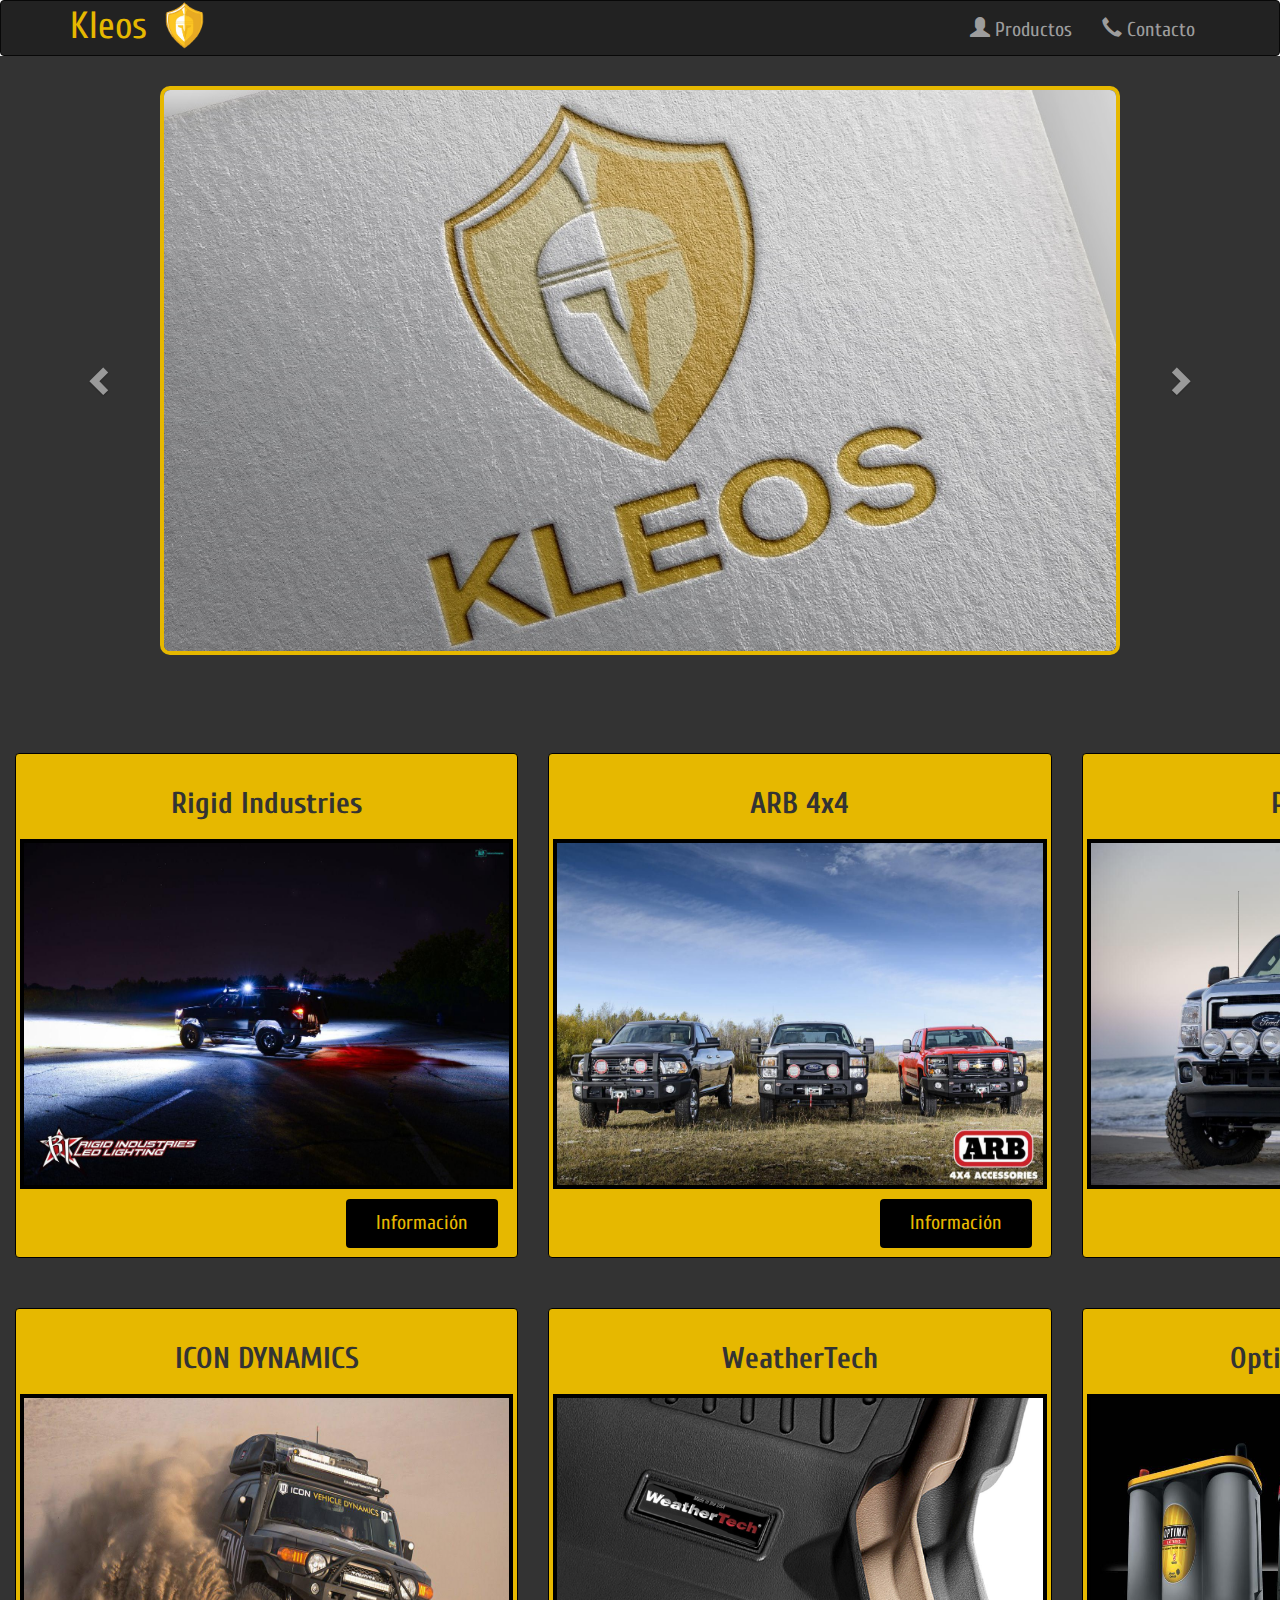
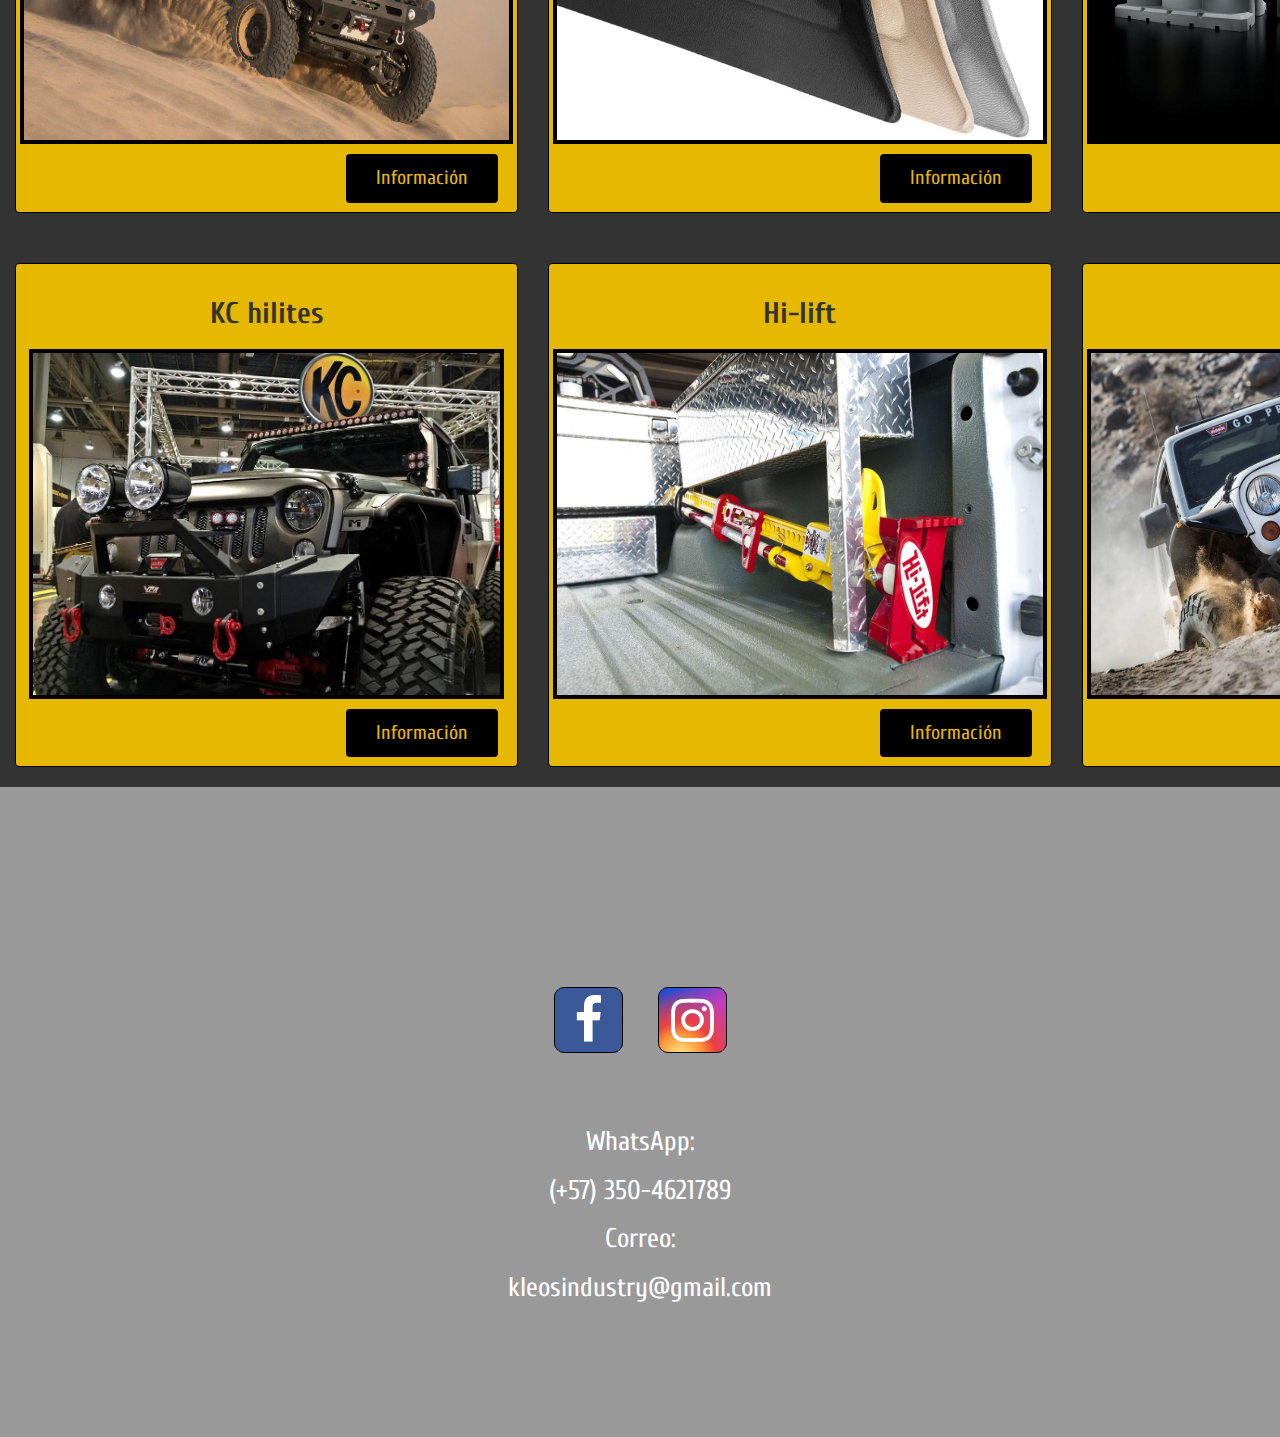
==== commit 877cf73a: "Correcion Video, version para dominio 1.0" ====
--- a/index.html
+++ b/index.html
@@ -11,7 +11,7 @@
 	<script src="https://ajax.googleapis.com/ajax/libs/jquery/1.12.2/jquery.min.js"></script>
 	<script src="https://maxcdn.bootstrapcdn.com/bootstrap/3.3.6/js/bootstrap.min.js"></script>
 	<link rel="stylesheet" href="https://maxcdn.bootstrapcdn.com/font-awesome/4.6.3/css/font-awesome.min.css">
-</head>
+</head> 
 <body>
 	<header>
 		<nav class="navbar navbar-inverse" id="nav">
@@ -36,18 +36,19 @@
 
 		<div id="carousel-example-generic" class="carousel slide" data-ride="carousel">
 		  <div class="carousel-inner" role="listbox">
-			  <div class="item active" id="videocaru">
+        <div class="item active" id="imgcaru">
+          <img src="Images/kleos.jpg" alt="Kleos Carrusel">
+          <div class="carousel-caption">
+
+          </div>
+        </div>
+
+			  <div class="item" id="videocaru">
 			    <video autoplay loop muted>
 			      <source src="Images/rigid.mp4" type="video/mp4">
 			    </video>
-
 			  </div>
-			  <div class="item" id="imgcaru">
-			    <img src="Images/kleos.jpg" alt="Kleos Carrusel">
-			    <div class="carousel-caption">
-
-			    </div>
-			  </div>
+			  
 			</div>
 			<a class="left carousel-control" id="control" href="#carousel-example-generic" role="button" data-slide="prev">
 			  <span class="glyphicon glyphicon-chevron-left" aria-hidden="true"></span>
@@ -61,18 +62,13 @@
 	</header>
 	<section class="productos" id="prd1">
 		<div class="container" id="prodc">
+		<br>
 			<div class="row">
-				<div class="col-xs-8 col-xs-offset-2 col-sm-6 col-sm-offset-2 col-md-8 col-md-offset-2" id="encabezado">
-					<p class="text-center"> poner algo</p>
-				</div>	
-			</div>
-
-			<div class="row">
-
-				<div class="col-xs-10 col-xs-offset-1 col-sm-4 col-md-offset-2 col-md-4 col-md-offset-0">
-					<div class="thumbnail" id="box">
-					  <div class="caption">
-					    <h2>Rigid Industries</h2>
+
+				<div class="col-xs-10 col-xs-offset-1 col-sm-6 col-sm-offset-0 col-md-4 col-md-offset-0">
+					<div class="thumbnail" id="box">
+					  <div class="caption">
+					    <h2><strong>Rigid Industries</strong></h2>
 					  </div>
 					  <img src="Images/rigidi.jpg" alt="Rigid">
 					  <div class=text-right>
@@ -81,10 +77,10 @@
 					</div>
 				</div>
 				
-				<div class="col-xs-10 col-xs-offset-1 col-sm-4 col-md-offset-2 col-md-4 col-md-offset-0">
-					<div class="thumbnail" id="box">
-					  <div class="caption">
-					    <h2>ARB 4x4</h2>
+				<div class="col-xs-10 col-xs-offset-1 col-sm-6 col-sm-offset-0 col-md-4 col-md-offset-0">
+					<div class="thumbnail" id="box">
+					  <div class="caption">
+					    <h2><strong>ARB 4x4</strong></h2>
 					  </div>
 					  <img src="Images/ARB.jpg" alt="Arb4x4">
 					  <div class=text-right>
@@ -93,10 +89,10 @@
 					</div>
 				</div>
 
-				<div class="col-xs-10 col-xs-offset-1 col-sm-4 col-md-offset-2 col-md-4 col-md-offset-0">
-					<div class="thumbnail" id="box">
-					  <div class="caption">
-					    <h2>PRO COMP</h2>
+				<div class="col-xs-10 col-xs-offset-1 col-sm-6 col-sm-offset-0 col-md-4 col-md-offset-0">
+					<div class="thumbnail" id="box">
+					  <div class="caption">
+					    <h2><strong>PRO COMP</strong></h2>
 					  </div>
 					  <img src="Images/procomp.jpg" alt="...">
 					  <div class=text-right>
@@ -105,10 +101,10 @@
 					</div>
 				</div>
 
-				<div class="col-xs-10 col-xs-offset-1 col-sm-4 col-md-offset-2 col-md-4 col-md-offset-0">
-					<div class="thumbnail" id="box">
-					  <div class="caption">
-					    <h2>ICON VEHICLE DYNAMICS</h2>
+				<div class="col-xs-10 col-xs-offset-1 col-sm-6 col-sm-offset-0 col-md-4 col-md-offset-0">
+					<div class="thumbnail" id="box">
+					  <div class="caption">
+					    <h2><strong>ICON DYNAMICS</strong></h2>
 					  </div>
 					  <img src="Images/ICONV.jpg" alt="...">
 					  <div class=text-right>
@@ -117,10 +113,10 @@
 					</div>
 				</div>
 
-				<div class="col-xs-10 col-xs-offset-1 col-sm-4 col-md-offset-2 col-md-4 col-md-offset-0">
-					<div class="thumbnail" id="box">
-					  <div class="caption">
-					    <h2>WeatherTech</h2>
+				<div class="col-xs-10 col-xs-offset-1 col-sm-6 col-sm-offset-0 col-md-4 col-md-offset-0">
+					<div class="thumbnail" id="box">
+					  <div class="caption">
+					    <h2><strong>WeatherTech</strong></h2>
 					  </div>
 					  <img src="Images/WET.jpg" alt="...">
 					  <div class=text-right>
@@ -129,10 +125,10 @@
 					</div>
 				</div>
 
-				<div class="col-xs-10 col-xs-offset-1 col-sm-4 col-md-offset-2 col-md-4 col-md-offset-0">
-					<div class="thumbnail" id="box">
-					  <div class="caption">
-					    <h2>Optima Batteries</h2>
+				<div class="col-xs-10 col-xs-offset-1 col-sm-6 col-sm-offset-0 col-md-4 col-md-offset-0">
+					<div class="thumbnail" id="box">
+					  <div class="caption">
+					    <h2><strong>Optima Batteries</strong></h2>
 					  </div>
 					  <img src="Images/opti.jpg" alt="...">
 					  <div class=text-right>
@@ -141,10 +137,10 @@
 					</div>
 				</div>
 
-				<div class="col-xs-10 col-xs-offset-1 col-sm-4 col-md-offset-2 col-md-4 col-md-offset-0">
-					<div class="thumbnail" id="box">
-					  <div class="caption">
-					    <h2>KC hilites</h2>
+				<div class="col-xs-10 col-xs-offset-1 col-sm-6 col-sm-offset-0 col-md-4 col-md-offset-0">
+					<div class="thumbnail" id="box">
+					  <div class="caption">
+					    <h2><strong>KC hilites</strong></h2>
 					  </div>
 					  <img src="Images/KC.jpg" alt="...">
 					  <div class=text-right>
@@ -153,10 +149,10 @@
 					</div>
 				</div>
 
-				<div class="col-xs-10 col-xs-offset-1 col-sm-4 col-md-offset-2 col-md-4 col-md-offset-0">
-					<div class="thumbnail" id="box">
-					  <div class="caption">
-					    <h2>Hi-lift</h2>
+				<div class="col-xs-10 col-xs-offset-1 col-sm-6 col-sm-offset-0 col-md-4 col-md-offset-0">
+					<div class="thumbnail" id="box">
+					  <div class="caption">
+					    <h2><strong>Hi-lift</strong></h2>
 
 					  </div>
 					  <img src="Images/hil.jpg" alt="...">
@@ -166,10 +162,10 @@
 					</div>
 				</div>
 
-				<div class="col-xs-10 col-xs-offset-1 col-sm-4 col-md-offset-2 col-md-4 col-md-offset-0">
-					<div class="thumbnail" id="box">
-					  <div class="caption">
-					    <h2>WARN</h2>
+				<div class="col-xs-10 col-xs-offset-1 col-sm-6 col-sm-offset-0 col-md-4 col-md-offset-0">
+					<div class="thumbnail" id="box">
+					  <div class="caption">
+					    <h2><strong>WARN></strong></h2>
 					  </div>
 					  <img src="Images/warn.jpg" alt="...">
 					  <div class=text-right>
--- a/CSS/style.css
+++ b/CSS/style.css
@@ -1,10 +1,6 @@
 body{
 	font-family: 'Cuprum', sans-serif;
 	font-size: 20px;
-}
-
-#nav{
-	margin-bottom: 0;
 }
 
 #titulo{
@@ -21,10 +17,14 @@
     background: none;
 }
 
+#nav {
+	margin-bottom: 0;
+}
+
 .carousel-inner{
+	padding-top: 30px;
 	text-align: center;
 	background: #333;
-	border-bottom:2px #e6b800 solid;
 	padding-bottom: 0;
 }
 
@@ -108,7 +108,7 @@
 .modal-body img{
 	border: 2px solid #333;
 	border-radius: 5px;
-	height: 340px;
+	height: 330px;
 }
 
 .modal-body .row{
@@ -135,6 +135,9 @@
 }
 
 .social{
+	position: relative;
+    width:100%;
+    overflow: hidden;
 	margin top: auto;
 	margin-bottom: auto;
 	color: white;
@@ -182,16 +185,14 @@
 }
 
 .social video{
-	position: fixed;
-	top: 50%;
-	left: 50%;
+	position: absolute;
+	top: 0;
+	left: 0;
 	min-width: 100%;
-	min-height: 100%;	
-	width: auto;
-	height: auto;
+	min-height: 100%;
+	height:auto;
+	width:auto;
 	z-index: -100;
-	transform: translateX(-50%) translateY(-50%);	
-	opacity: 0.8px;
 }
 
 hr {
@@ -210,6 +211,10 @@
    border-bottom: 1px solid #ffffff;
 }
 
+@media(min-width:750px){
+	thumbnail img
+}
+
 @media(min-width:1200px){
 	#prodc{
 		width: 1600px;
